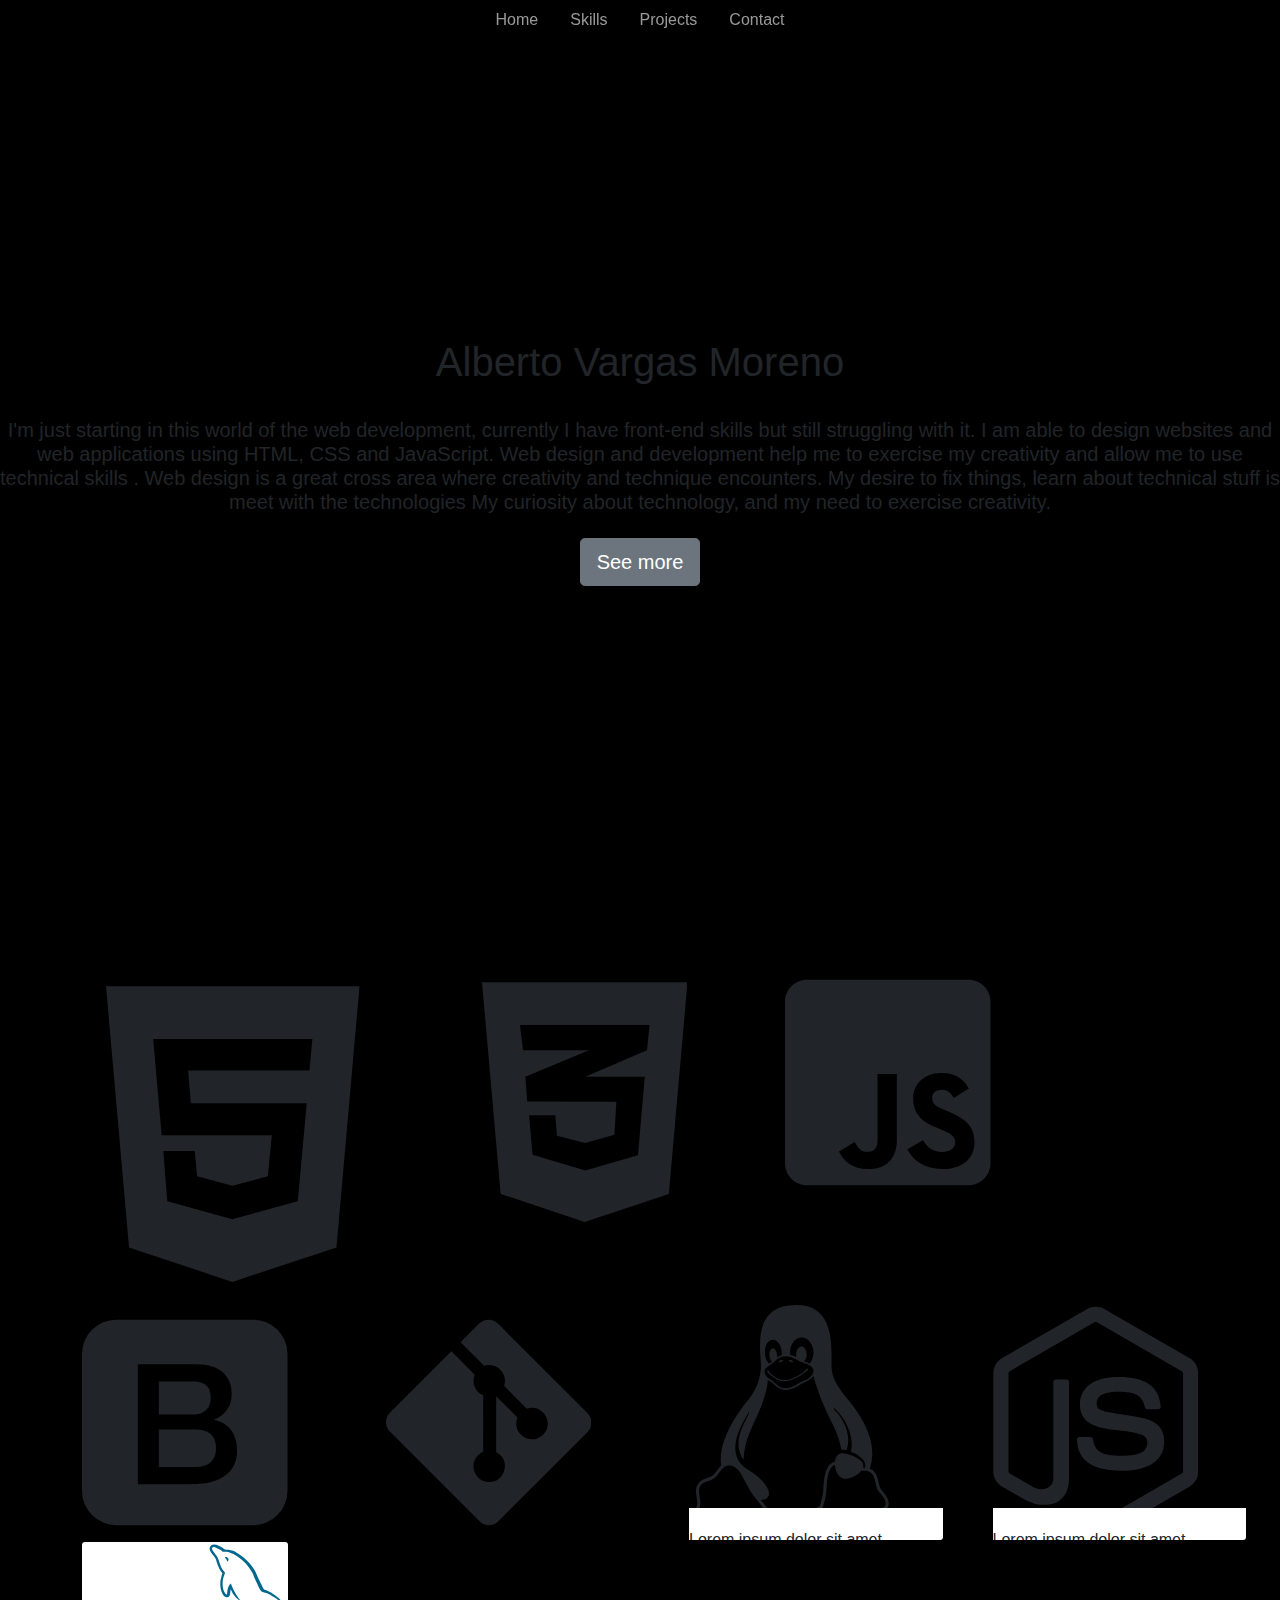
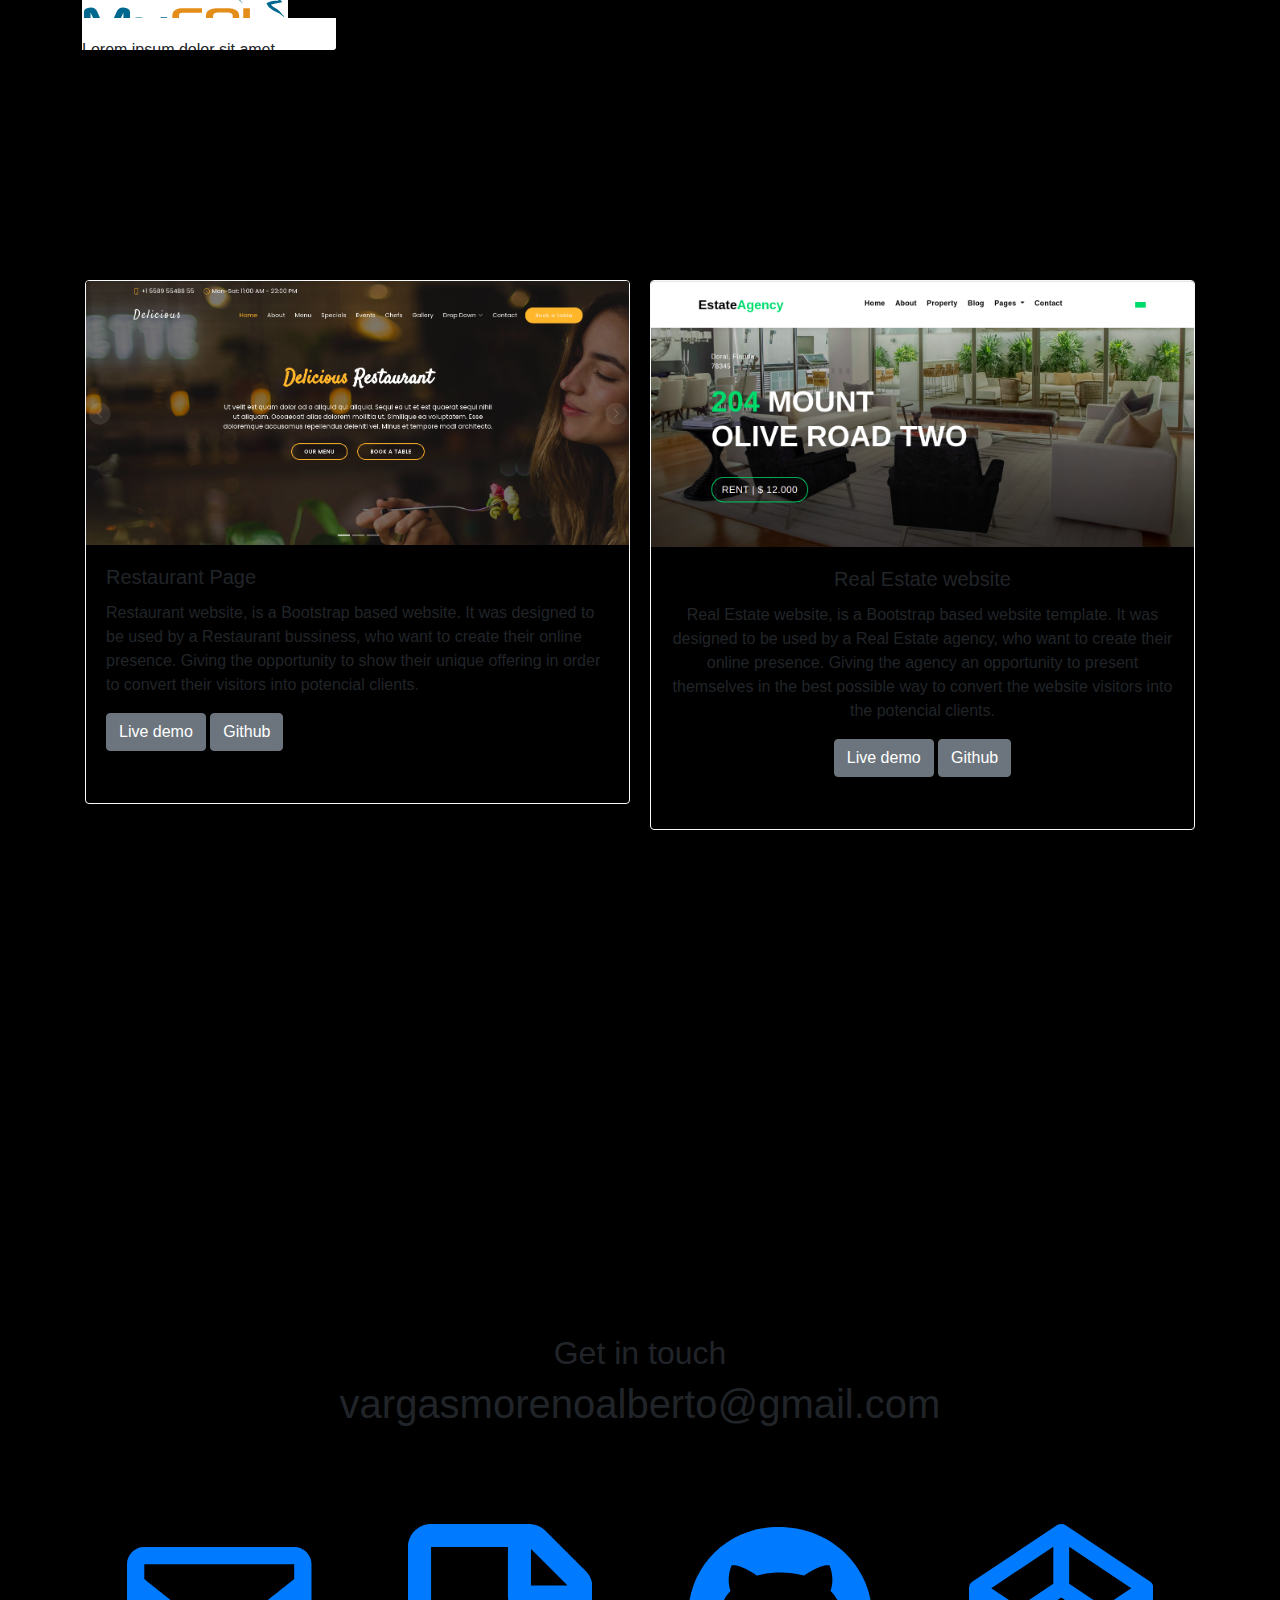
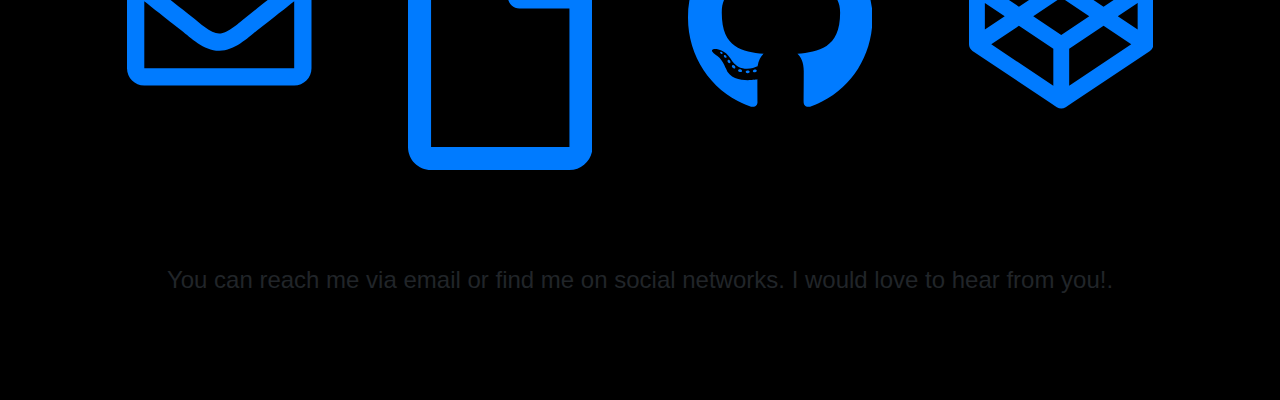
==== index.html @ 3f1d5a79 ":zap: improved projects section" ====
<!DOCTYPE html>
<html lang="en">

<head>
    <meta charset="UTF-8">
    <meta name="viewport" content="width=device-width, initial-scale=1.0">
    <meta http-equiv="X-UA-Compatible" content="ie=edge">
    <title>betoPortfolio</title>
    <!-- Bootstrap -->
    <link rel="stylesheet" href="https://stackpath.bootstrapcdn.com/bootstrap/4.3.1/css/bootstrap.min.css"
        integrity="sha384-ggOyR0iXCbMQv3Xipma34MD+dH/1fQ784/j6cY/iJTQUOhcWr7x9JvoRxT2MZw1T" crossorigin="anonymous">
    <!-- Link Swiper's CSS -->
    <link rel="stylesheet" href="https://unpkg.com/swiper/swiper-bundle.min.css" />
    <!-- Main Stylesheet -->
    <link rel="stylesheet" href="css/style.css">
</head>

<body style="background-color: black">

    <header class="masthead">
        <div class="inner">
            <nav class="nav nav-masthead justify-content-center">
                <a class="nav-link active" href="#hero">Home</a>
                <a class="nav-link" href="#skills">Skills</a>
                <a class="nav-link" href="#projects">Projects</a>
                <a class="nav-link" href="#contact">Contact</a>
            </nav>
        </div>
    </header>

    <section id="hero" class="">
        <div class="hero-container">
            <h1 class="hero-heading">Alberto Vargas Moreno</h1>
            <!-- <img src="img/logo.png" alt="Hero Imgs"> -->
            <h5 class="hero-content my-4">
                I'm just starting in this world of the web development, currently I have front-end skills but still
                struggling with it.
                I am able to design websites and web applications using HTML, CSS and JavaScript.
                Web design and development help me to exercise my creativity and allow me to use technical skills . Web design is a great cross area where creativity and technique encounters. My desire to fix things, learn about technical stuff is meet with the technologies
                 My curiosity about technology, and my need to exercise creativity.
            </h5>
            <p class="lead">
                <a href="#" class="btn btn-lg btn-secondary">See more</a>
            </p>
        </div>
    </section>

    <section id="skills">
        <div class="my-3 px-5">
            <div class="row p-md-0">
                <div class="card col-6 col-md-3 p-4 mx-md-5 py-md-0 skills-card" style="/* color: #fd7e14; background-color: white; */">

                    <svg aria-hidden="true" focusable="false" data-prefix="fab" data-icon="html5"
                        class="svg-inline--fa fa-html5 fa-w-12" role="img" xmlns="http://www.w3.org/2000/svg"
                        viewBox="00 00 384 512">
                        <path fill="currentColor"
                            d="M0 32l34.9 395.8L191.5 480l157.6-52.2L384 32H0zm308.2 127.9H124.4l4.1 49.4h175.6l-13.6 148.4-97.9 27v.3h-1.1l-98.7-27.3-6-75.8h47.7L138 320l53.5 14.5 53.7-14.5 6-62.2H84.3L71.5 112.2h241.1l-4.4 47.7z">
                        </path>
                        <filter id="pictureFilter" >
                            <feGaussianBlur stdDeviation="5" />
                          </filter> 
                    </svg>
                    <div class="skills-card-content">
                            I'm up to building fully responsive websites and web applications using plain HTML without relying on a framework.
                    </div>
                </div>
                <div class="card col-6 col-md-3 p-4 px-md-5 py-md-0 skills-card">

                    <svg aria-hidden="true" focusable="false" data-prefix="fab" data-icon="css3-alt"
                        class="svg-inline--fa fa-css3-alt fa-w-12" role="img" xmlns="http://www.w3.org/2000/svg"
                        viewBox="0 0 384 512">
                        <path fill="currentColor"
                            d="M0 32l34.9 395.8L192 480l157.1-52.2L384 32H0zm313.1 80l-4.8 47.3L193 208.6l-.3.1h111.5l-12.8 146.6-98.2 28.7-98.8-29.2-6.4-73.9h48.9l3.2 38.3 52.6 13.3 54.7-15.4 3.7-61.6-166.3-.5v-.1l-.2.1-3.6-46.3L193.1 162l6.5-2.7H76.7L70.9 112h242.2z">
                        </path>
                    </svg>
                    <div class="skills-card-content">
                        CSS is my favourite tool in Web Development. I enjoy using it to beautify my projects ans play with it creating CSS illustrations.
                    </div>
                </div>
                <div class="card col-6 col-md-3 p-4 px-md-5 py-md-0 skills-card">
                    <!-- <img style="background-color: white;" src="assets/images/js-square-brands.svg" class="card-img-top" -->
                    <!-- alt="..."> -->

                    <svg aria-hidden="true" focusable="false" data-prefix="fab" data-icon="js-square"
                        class="svg-inline--fa fa-js-square fa-w-14" role="img" xmlns="http://www.w3.org/2000/svg"
                        viewBox="0 0 448 512">
                        <path fill="currentColor"
                            d="M400 32H48C21.5 32 0 53.5 0 80v352c0 26.5 21.5 48 48 48h352c26.5 0 48-21.5 48-48V80c0-26.5-21.5-48-48-48zM243.8 381.4c0 43.6-25.6 63.5-62.9 63.5-33.7 0-53.2-17.4-63.2-38.5l34.3-20.7c6.6 11.7 12.6 21.6 27.1 21.6 13.8 0 22.6-5.4 22.6-26.5V237.7h42.1v143.7zm99.6 63.5c-39.1 0-64.4-18.6-76.7-43l34.3-19.8c9 14.7 20.8 25.6 41.5 25.6 17.4 0 28.6-8.7 28.6-20.8 0-14.4-11.4-19.5-30.7-28l-10.5-4.5c-30.4-12.9-50.5-29.2-50.5-63.5 0-31.6 24.1-55.6 61.6-55.6 26.8 0 46 9.3 59.8 33.7L368 290c-7.2-12.9-15-18-27.1-18-12.3 0-20.1 7.8-20.1 18 0 12.6 7.8 17.7 25.9 25.6l10.5 4.5c35.8 15.3 55.9 31 55.9 66.2 0 37.8-29.8 58.6-69.7 58.6z">
                        </path>
                    </svg>
                    <div class="skills-card-content">
                            I have a solid knowledge of JS  and improve it daily by using it to refactor some old projects and buildin new ones.
                    </div>
                </div>
                <div class="card col-6 col-md-3 p-4 px-md-5 py-md-0 skills-card">
                    <!-- <img src="assets/images/bootstrap-brands.svg" class="card-img-top" alt="..."> -->
                    <svg aria-hidden="true" focusable="false" data-prefix="fab" data-icon="bootstrap"
                        class="svg-inline--fa fa-bootstrap fa-w-14" role="img" xmlns="http://www.w3.org/2000/svg"
                        viewBox="0 0 448 512">
                        <path fill="currentcolor"
                            d="M292.3 311.93c0 42.41-39.72 41.43-43.92 41.43h-80.89v-81.69h80.89c42.56 0 43.92 31.9 43.92 40.26zm-50.15-73.13c.67 0 38.44 1 38.44-36.31 0-15.52-3.51-35.87-38.44-35.87h-74.66v72.18h74.66zM448 106.67v298.66A74.89 74.89 0 0 1 373.33 480H74.67A74.89 74.89 0 0 1 0 405.33V106.67A74.89 74.89 0 0 1 74.67 32h298.66A74.89 74.89 0 0 1 448 106.67zM338.05 317.86c0-21.57-6.65-58.29-49.05-67.35v-.73c22.91-9.78 37.34-28.25 37.34-55.64 0-7 2-64.78-77.6-64.78h-127v261.33c128.23 0 139.87 1.68 163.6-5.71 14.21-4.42 52.71-17.98 52.71-67.12z">
                        </path>
                    </svg>
                    <div class="skills-card-content">
                        Fully responsive website with some sliders, modal windows and a custom grid are not a problem for me to build.
                    </div>
                </div>
                <div class="card col-6 col-md-3 p-4 px-md-5 py-md-0 skills-card">
                    <!-- <img style="background-color: white;" src="assets/images/Git_logo.svg" class="card-img-top" alt="..."> -->

                    <svg aria-hidden="true" focusable="false" data-prefix="fab" data-icon="git-alt"
                        class="svg-inline--fa fa-git-alt fa-w-14" role="img" xmlns="http://www.w3.org/2000/svg"
                        viewBox="0 0 448 512">
                        <path fill="currentColor"
                            d="M439.55 236.05L244 40.45a28.87 28.87 0 0 0-40.81 0l-40.66 40.63 51.52 51.52c27.06-9.14 52.68 16.77 43.39 43.68l49.66 49.66c34.23-11.8 61.18 31 35.47 56.69-26.49 26.49-70.21-2.87-56-37.34L240.22 199v121.85c25.3 12.54 22.26 41.85 9.08 55a34.34 34.34 0 0 1-48.55 0c-17.57-17.6-11.07-46.91 11.25-56v-123c-20.8-8.51-24.6-30.74-18.64-45L142.57 101 8.45 235.14a28.86 28.86 0 0 0 0 40.81l195.61 195.6a28.86 28.86 0 0 0 40.8 0l194.69-194.69a28.86 28.86 0 0 0 0-40.81z">
                        </path>
                    </svg>
                    <div class="skills-card-content">
                        All my projects are supported by Git. I use it to publish, mantain my work and for teaming up with other devs.
                    </div>
                </div>
                <div class="card col-6 col-md-3 p-4 px-md-5 py-md-0 skills-card">
                    <!-- <img src="assets/images/Linux_7422367.svg" class="card-img-top" alt="..."> -->
                    <svg aria-hidden="true" focusable="false" data-prefix="fab" data-icon="linux"
                        class="svg-inline--fa fa-linux fa-w-14" role="img" xmlns="http://www.w3.org/2000/svg"
                        viewBox="0 0 448 512">
                        <path fill="currentColor"
                            d="M220.8 123.3c1 .5 1.8 1.7 3 1.7 1.1 0 2.8-.4 2.9-1.5.2-1.4-1.9-2.3-3.2-2.9-1.7-.7-3.9-1-5.5-.1-.4.2-.8.7-.6 1.1.3 1.3 2.3 1.1 3.4 1.7zm-21.9 1.7c1.2 0 2-1.2 3-1.7 1.1-.6 3.1-.4 3.5-1.6.2-.4-.2-.9-.6-1.1-1.6-.9-3.8-.6-5.5.1-1.3.6-3.4 1.5-3.2 2.9.1 1 1.8 1.5 2.8 1.4zM420 403.8c-3.6-4-5.3-11.6-7.2-19.7-1.8-8.1-3.9-16.8-10.5-22.4-1.3-1.1-2.6-2.1-4-2.9-1.3-.8-2.7-1.5-4.1-2 9.2-27.3 5.6-54.5-3.7-79.1-11.4-30.1-31.3-56.4-46.5-74.4-17.1-21.5-33.7-41.9-33.4-72C311.1 85.4 315.7.1 234.8 0 132.4-.2 158 103.4 156.9 135.2c-1.7 23.4-6.4 41.8-22.5 64.7-18.9 22.5-45.5 58.8-58.1 96.7-6 17.9-8.8 36.1-6.2 53.3-6.5 5.8-11.4 14.7-16.6 20.2-4.2 4.3-10.3 5.9-17 8.3s-14 6-18.5 14.5c-2.1 3.9-2.8 8.1-2.8 12.4 0 3.9.6 7.9 1.2 11.8 1.2 8.1 2.5 15.7.8 20.8-5.2 14.4-5.9 24.4-2.2 31.7 3.8 7.3 11.4 10.5 20.1 12.3 17.3 3.6 40.8 2.7 59.3 12.5 19.8 10.4 39.9 14.1 55.9 10.4 11.6-2.6 21.1-9.6 25.9-20.2 12.5-.1 26.3-5.4 48.3-6.6 14.9-1.2 33.6 5.3 55.1 4.1.6 2.3 1.4 4.6 2.5 6.7v.1c8.3 16.7 23.8 24.3 40.3 23 16.6-1.3 34.1-11 48.3-27.9 13.6-16.4 36-23.2 50.9-32.2 7.4-4.5 13.4-10.1 13.9-18.3.4-8.2-4.4-17.3-15.5-29.7zM223.7 87.3c9.8-22.2 34.2-21.8 44-.4 6.5 14.2 3.6 30.9-4.3 40.4-1.6-.8-5.9-2.6-12.6-4.9 1.1-1.2 3.1-2.7 3.9-4.6 4.8-11.8-.2-27-9.1-27.3-7.3-.5-13.9 10.8-11.8 23-4.1-2-9.4-3.5-13-4.4-1-6.9-.3-14.6 2.9-21.8zM183 75.8c10.1 0 20.8 14.2 19.1 33.5-3.5 1-7.1 2.5-10.2 4.6 1.2-8.9-3.3-20.1-9.6-19.6-8.4.7-9.8 21.2-1.8 28.1 1 .8 1.9-.2-5.9 5.5-15.6-14.6-10.5-52.1 8.4-52.1zm-13.6 60.7c6.2-4.6 13.6-10 14.1-10.5 4.7-4.4 13.5-14.2 27.9-14.2 7.1 0 15.6 2.3 25.9 8.9 6.3 4.1 11.3 4.4 22.6 9.3 8.4 3.5 13.7 9.7 10.5 18.2-2.6 7.1-11 14.4-22.7 18.1-11.1 3.6-19.8 16-38.2 14.9-3.9-.2-7-1-9.6-2.1-8-3.5-12.2-10.4-20-15-8.6-4.8-13.2-10.4-14.7-15.3-1.4-4.9 0-9 4.2-12.3zm3.3 334c-2.7 35.1-43.9 34.4-75.3 18-29.9-15.8-68.6-6.5-76.5-21.9-2.4-4.7-2.4-12.7 2.6-26.4v-.2c2.4-7.6.6-16-.6-23.9-1.2-7.8-1.8-15 .9-20 3.5-6.7 8.5-9.1 14.8-11.3 10.3-3.7 11.8-3.4 19.6-9.9 5.5-5.7 9.5-12.9 14.3-18 5.1-5.5 10-8.1 17.7-6.9 8.1 1.2 15.1 6.8 21.9 16l19.6 35.6c9.5 19.9 43.1 48.4 41 68.9zm-1.4-25.9c-4.1-6.6-9.6-13.6-14.4-19.6 7.1 0 14.2-2.2 16.7-8.9 2.3-6.2 0-14.9-7.4-24.9-13.5-18.2-38.3-32.5-38.3-32.5-13.5-8.4-21.1-18.7-24.6-29.9s-3-23.3-.3-35.2c5.2-22.9 18.6-45.2 27.2-59.2 2.3-1.7.8 3.2-8.7 20.8-8.5 16.1-24.4 53.3-2.6 82.4.6-20.7 5.5-41.8 13.8-61.5 12-27.4 37.3-74.9 39.3-112.7 1.1.8 4.6 3.2 6.2 4.1 4.6 2.7 8.1 6.7 12.6 10.3 12.4 10 28.5 9.2 42.4 1.2 6.2-3.5 11.2-7.5 15.9-9 9.9-3.1 17.8-8.6 22.3-15 7.7 30.4 25.7 74.3 37.2 95.7 6.1 11.4 18.3 35.5 23.6 64.6 3.3-.1 7 .4 10.9 1.4 13.8-35.7-11.7-74.2-23.3-84.9-4.7-4.6-4.9-6.6-2.6-6.5 12.6 11.2 29.2 33.7 35.2 59 2.8 11.6 3.3 23.7.4 35.7 16.4 6.8 35.9 17.9 30.7 34.8-2.2-.1-3.2 0-4.2 0 3.2-10.1-3.9-17.6-22.8-26.1-19.6-8.6-36-8.6-38.3 12.5-12.1 4.2-18.3 14.7-21.4 27.3-2.8 11.2-3.6 24.7-4.4 39.9-.5 7.7-3.6 18-6.8 29-32.1 22.9-76.7 32.9-114.3 7.2zm257.4-11.5c-.9 16.8-41.2 19.9-63.2 46.5-13.2 15.7-29.4 24.4-43.6 25.5s-26.5-4.8-33.7-19.3c-4.7-11.1-2.4-23.1 1.1-36.3 3.7-14.2 9.2-28.8 9.9-40.6.8-15.2 1.7-28.5 4.2-38.7 2.6-10.3 6.6-17.2 13.7-21.1.3-.2.7-.3 1-.5.8 13.2 7.3 26.6 18.8 29.5 12.6 3.3 30.7-7.5 38.4-16.3 9-.3 15.7-.9 22.6 5.1 9.9 8.5 7.1 30.3 17.1 41.6 10.6 11.6 14 19.5 13.7 24.6zM173.3 148.7c2 1.9 4.7 4.5 8 7.1 6.6 5.2 15.8 10.6 27.3 10.6 11.6 0 22.5-5.9 31.8-10.8 4.9-2.6 10.9-7 14.8-10.4s5.9-6.3 3.1-6.6-2.6 2.6-6 5.1c-4.4 3.2-9.7 7.4-13.9 9.8-7.4 4.2-19.5 10.2-29.9 10.2s-18.7-4.8-24.9-9.7c-3.1-2.5-5.7-5-7.7-6.9-1.5-1.4-1.9-4.6-4.3-4.9-1.4-.1-1.8 3.7 1.7 6.5z">
                        </path>
                    </svg>
                    <div class="skills-card-content">
                        Lorem ipsum dolor sit amet consectetur adipisicing elit. Fugit laudantium consequuntur, eum laboriosam amet voluptate voluptatum minima molestias non harum illum obcaecati aliquam, nihil earum a. Incidunt earum laborum placeat.
                    </div>
                </div>
                <div class="card col-6 col-md-3 p-4 px-md-5 py-md-0 skills-card">
                    <!-- <img src="assets/images/nodejs.svg" class="card-img-top" alt="..."> -->
<svg aria-hidden="true" focusable="false" data-prefix="fab" data-icon="node-js" class="svg-inline--fa fa-node-js fa-w-14" role="img" xmlns="http://www.w3.org/2000/svg" viewBox="0 0 448 512"><path fill="currentColor" d="M224 508c-6.7 0-13.5-1.8-19.4-5.2l-61.7-36.5c-9.2-5.2-4.7-7-1.7-8 12.3-4.3 14.8-5.2 27.9-12.7 1.4-.8 3.2-.5 4.6.4l47.4 28.1c1.7 1 4.1 1 5.7 0l184.7-106.6c1.7-1 2.8-3 2.8-5V149.3c0-2.1-1.1-4-2.9-5.1L226.8 37.7c-1.7-1-4-1-5.7 0L36.6 144.3c-1.8 1-2.9 3-2.9 5.1v213.1c0 2 1.1 4 2.9 4.9l50.6 29.2c27.5 13.7 44.3-2.4 44.3-18.7V167.5c0-3 2.4-5.3 5.4-5.3h23.4c2.9 0 5.4 2.3 5.4 5.3V378c0 36.6-20 57.6-54.7 57.6-10.7 0-19.1 0-42.5-11.6l-48.4-27.9C8.1 389.2.7 376.3.7 362.4V149.3c0-13.8 7.4-26.8 19.4-33.7L204.6 9c11.7-6.6 27.2-6.6 38.8 0l184.7 106.7c12 6.9 19.4 19.8 19.4 33.7v213.1c0 13.8-7.4 26.7-19.4 33.7L243.4 502.8c-5.9 3.4-12.6 5.2-19.4 5.2zm149.1-210.1c0-39.9-27-50.5-83.7-58-57.4-7.6-63.2-11.5-63.2-24.9 0-11.1 4.9-25.9 47.4-25.9 37.9 0 51.9 8.2 57.7 33.8.5 2.4 2.7 4.2 5.2 4.2h24c1.5 0 2.9-.6 3.9-1.7s1.5-2.6 1.4-4.1c-3.7-44.1-33-64.6-92.2-64.6-52.7 0-84.1 22.2-84.1 59.5 0 40.4 31.3 51.6 81.8 56.6 60.5 5.9 65.2 14.8 65.2 26.7 0 20.6-16.6 29.4-55.5 29.4-48.9 0-59.6-12.3-63.2-36.6-.4-2.6-2.6-4.5-5.3-4.5h-23.9c-3 0-5.3 2.4-5.3 5.3 0 31.1 16.9 68.2 97.8 68.2 58.4-.1 92-23.2 92-63.4z"></path></svg>
                    <div class="skills-card-content">
                        Lorem ipsum dolor sit amet consectetur adipisicing elit. Fugit laudantium consequuntur, eum laboriosam amet voluptate voluptatum minima molestias non harum illum obcaecati aliquam, nihil earum a. Incidunt earum laborum placeat.
                    </div>
                </div>
                <div class="card col-6 col-md-3 p-4 px-md-5 py-md-0 skills-card">
                    <img src="assets/images/MySQL_1012821.svg" class="card-img-top" alt="...">
                    <div class="skills-card-content">
                        Lorem ipsum dolor sit amet consectetur adipisicing elit. Fugit laudantium consequuntur, eum laboriosam amet voluptate voluptatum minima molestias non harum illum obcaecati aliquam, nihil earum a. Incidunt earum laborum placeat.
                    </div>
                </div>
            </div>
        </div>
    </section>

    <section id="projects">
        <div class="container">
            <!-- Swiper -->
            <div class="swiper-container mySwiper">
                <div class="swiper-wrapper">
                    <!-- <div class="swiper-slide"> -->

                    <div class="swiper-slide card border-light">
                        <img src="assets/images/Projects/foodPage.png" class="card-img-top" alt="...">
                        <div class="card-body">
                            <h5 class="card-title">Restaurant Page</h5>
                            <p class="card-text">
                                Restaurant website, is a Bootstrap based website. It was designed to be used by a
                                Restaurant bussiness, who want to create their online presence.
                                Giving the opportunity to show their unique offering in order to convert their visitors
                                into potencial clients.
                            </p>
                            <a href="https://albertovargasmoreno.github.io/foodPage/" target="_blank"
                                class="btn btn-secondary">Live demo</a>
                            <a href="https://github.com/AlbertoVargasMoreno/foodPage" target="_blank"
                                class="btn btn-secondary">Github</a>
                        </div>
                    </div>

                    <!-- </div> -->
                    <!-- <div class="swiper-slide"> -->

                    <div class=" swiper-slide card border-light text-center">
                        <img src="assets/images/Projects/realEstatePage.png" class="card-img-top" alt="...">
                        <div class="card-body">
                            <h5 class="card-title">Real Estate website</h5>
                            <p class="card-text">
                                Real Estate website, is a Bootstrap based website template. It was designed to be used
                                by a Real Estate agency, who want to create their online presence.
                                Giving the agency an opportunity to present themselves in the best possible way to
                                convert the website visitors into the potencial clients.
                            </p>
                            <a href="https://radiant-harbor-55839.herokuapp.com/index.html" target="_blank"
                                class="btn btn-secondary">Live demo</a>
                            <a href="" target="_blank" class="btn btn-secondary">Github</a>
                        </div>
                    </div>

                    <!-- </div> -->
                </div>
                <div class="swiper-pagination"></div>
            </div>

        </div>
    </section>

    <section id="contact">
        <div class="container px-4 my-auto">
            <h2>Get in touch</h2>
            <h1>vargasmorenoalberto@gmail.com</h1>
            <div class="row my-5 ">
                <div class="col-3 p-auto p-md-5">
                    <a href="mailto:vargasmorenoalberto@gmail.com?subject=I've seen your portfolio"
                        title="send an email">
                        <!-- <img src="assets/images/icon-email.svg" alt="" style="background-color: white; fill:red;"> -->
                        <svg aria-hidden="true" focusable="false" data-prefix="far" data-icon="envelope"
                            class="svg-inline--fa fa-envelope fa-w-16" role="img" xmlns="http://www.w3.org/2000/svg"
                            viewBox="0 0 512 512">
                            <path fill="currentColor"
                                d="M464 64H48C21.49 64 0 85.49 0 112v288c0 26.51 21.49 48 48 48h416c26.51 0 48-21.49 48-48V112c0-26.51-21.49-48-48-48zm0 48v40.805c-22.422 18.259-58.168 46.651-134.587 106.49-16.841 13.247-50.201 45.072-73.413 44.701-23.208.375-56.579-31.459-73.413-44.701C106.18 199.465 70.425 171.067 48 152.805V112h416zM48 400V214.398c22.914 18.251 55.409 43.862 104.938 82.646 21.857 17.205 60.134 55.186 103.062 54.955 42.717.231 80.509-37.199 103.053-54.947 49.528-38.783 82.032-64.401 104.947-82.653V400H48z">
                            </path>
                        </svg>
                    </a>
                </div>
                <div class="col-3 p-auto p-md-5">
                    <a href="assets/CV/index.html" title="curriculum" target="_blank">
                        <!-- <img src="assets/images/document.svg" alt="" style="background-color: white;"> -->
                        <svg aria-hidden="true" focusable="false" data-prefix="far" data-icon="file"
                            class="svg-inline--fa fa-file fa-w-12" role="img" xmlns="http://www.w3.org/2000/svg"
                            viewBox="0 0 384 512">
                            <path fill="currentColor"
                                d="M369.9 97.9L286 14C277 5 264.8-.1 252.1-.1H48C21.5 0 0 21.5 0 48v416c0 26.5 21.5 48 48 48h288c26.5 0 48-21.5 48-48V131.9c0-12.7-5.1-25-14.1-34zM332.1 128H256V51.9l76.1 76.1zM48 464V48h160v104c0 13.3 10.7 24 24 24h104v288H48z">
                            </path>
                        </svg>
                    </a>
                </div>
                <div class="col-3 p-auto p-md-5">
                    <a href="https://github.com/AlbertoVargasMoreno" title="github profile" target="_blank">
                        <!-- <img src="assets/images/Github_logo.svg" alt="" style="height: 50px; background-color: white;"> -->
                        <svg aria-hidden="true" focusable="false" data-prefix="fab" data-icon="github"
                            class="svg-inline--fa fa-github fa-w-16" role="img" xmlns="http://www.w3.org/2000/svg"
                            viewBox="0 0 496 512">
                            <path fill="currentColor"
                                d="M165.9 397.4c0 2-2.3 3.6-5.2 3.6-3.3.3-5.6-1.3-5.6-3.6 0-2 2.3-3.6 5.2-3.6 3-.3 5.6 1.3 5.6 3.6zm-31.1-4.5c-.7 2 1.3 4.3 4.3 4.9 2.6 1 5.6 0 6.2-2s-1.3-4.3-4.3-5.2c-2.6-.7-5.5.3-6.2 2.3zm44.2-1.7c-2.9.7-4.9 2.6-4.6 4.9.3 2 2.9 3.3 5.9 2.6 2.9-.7 4.9-2.6 4.6-4.6-.3-1.9-3-3.2-5.9-2.9zM244.8 8C106.1 8 0 113.3 0 252c0 110.9 69.8 205.8 169.5 239.2 12.8 2.3 17.3-5.6 17.3-12.1 0-6.2-.3-40.4-.3-61.4 0 0-70 15-84.7-29.8 0 0-11.4-29.1-27.8-36.6 0 0-22.9-15.7 1.6-15.4 0 0 24.9 2 38.6 25.8 21.9 38.6 58.6 27.5 72.9 20.9 2.3-16 8.8-27.1 16-33.7-55.9-6.2-112.3-14.3-112.3-110.5 0-27.5 7.6-41.3 23.6-58.9-2.6-6.5-11.1-33.3 2.6-67.9 20.9-6.5 69 27 69 27 20-5.6 41.5-8.5 62.8-8.5s42.8 2.9 62.8 8.5c0 0 48.1-33.6 69-27 13.7 34.7 5.2 61.4 2.6 67.9 16 17.7 25.8 31.5 25.8 58.9 0 96.5-58.9 104.2-114.8 110.5 9.2 7.9 17 22.9 17 46.4 0 33.7-.3 75.4-.3 83.6 0 6.5 4.6 14.4 17.3 12.1C428.2 457.8 496 362.9 496 252 496 113.3 383.5 8 244.8 8zM97.2 352.9c-1.3 1-1 3.3.7 5.2 1.6 1.6 3.9 2.3 5.2 1 1.3-1 1-3.3-.7-5.2-1.6-1.6-3.9-2.3-5.2-1zm-10.8-8.1c-.7 1.3.3 2.9 2.3 3.9 1.6 1 3.6.7 4.3-.7.7-1.3-.3-2.9-2.3-3.9-2-.6-3.6-.3-4.3.7zm32.4 35.6c-1.6 1.3-1 4.3 1.3 6.2 2.3 2.3 5.2 2.6 6.5 1 1.3-1.3.7-4.3-1.3-6.2-2.2-2.3-5.2-2.6-6.5-1zm-11.4-14.7c-1.6 1-1.6 3.6 0 5.9 1.6 2.3 4.3 3.3 5.6 2.3 1.6-1.3 1.6-3.9 0-6.2-1.4-2.3-4-3.3-5.6-2z">
                            </path>
                        </svg>
                    </a>
                </div>
                <div class="col-3 p-auto p-md-5">
                    <a href="https://codepen.io/AlbertoVargasMoreno" title="codepen profile" target="_blank">
                        <!-- <img src="assets/images/icon-codepen.svg" alt="" style="background-color: white"> -->
                        <svg aria-hidden="true" focusable="false" data-prefix="fab" data-icon="codepen"
                            class="svg-inline--fa fa-codepen fa-w-16" role="img" xmlns="http://www.w3.org/2000/svg"
                            viewBox="0 0 512 512">
                            <path fill="currentColor"
                                d="M502.285 159.704l-234-156c-7.987-4.915-16.511-4.96-24.571 0l-234 156C3.714 163.703 0 170.847 0 177.989v155.999c0 7.143 3.714 14.286 9.715 18.286l234 156.022c7.987 4.915 16.511 4.96 24.571 0l234-156.022c6-3.999 9.715-11.143 9.715-18.286V177.989c-.001-7.142-3.715-14.286-9.716-18.285zM278 63.131l172.286 114.858-76.857 51.429L278 165.703V63.131zm-44 0v102.572l-95.429 63.715-76.857-51.429L234 63.131zM44 219.132l55.143 36.857L44 292.846v-73.714zm190 229.715L61.714 333.989l76.857-51.429L234 346.275v102.572zm22-140.858l-77.715-52 77.715-52 77.715 52-77.715 52zm22 140.858V346.275l95.429-63.715 76.857 51.429L278 448.847zm190-156.001l-55.143-36.857L468 219.132v73.714z">
                            </path>
                        </svg>
                    </a>
                </div>
            </div>
            <h4>
                You can reach me via email or find me on social networks. I would love to hear from you!.
            </h4>
        </div>
    </section>

    <!-- Swiper JS -->
    <script src="https://unpkg.com/swiper/swiper-bundle.min.js"></script>
    <!-- Main javasript file -->
    <script src="js/script.js"></script>
</body>

</html>
---- css/style.css ----
section {
    padding-top: 48px;
}
header.masthead {
    background: rgba(0, 0, 0, 0.74);
    position: fixed;
    left: 0;
    top: 0;
    right: 0;
    height: 48px;
    z-index: 3;
    transition: all 0.5s ease;
}

header.masthead a.nav-link {
    color: #999;
}

header.masthead a.nav-link:hover {
    color: #ccc;
}
/*------------------------------------------------------------
# Hero Section
--------------------------------------------------------------*/

#hero {
    width: 100%;
    height: calc(100vh - 40px);
    position: relative;
    margin-top: 40px;
}

@media (min-width: 1025px) {
    #hero {
        background-attachment: fixed;
    }
}

#hero .hero-container {
    position: absolute;
    bottom: 0;
    top: 0;
    left: 0;
    right: 0;
    display: flex;
    justify-content: center;
    align-items: center;
    flex-direction: column;
    text-align: center;
}

#hero img {
    max-width: 95%;
    max-height: 85%;
    margin-bottom: 30px;
}

@media (max-width: 1024px) {
    #hero img {
        max-width: 65%;
    }
}

/* skills section
--------------------------------------------------------------*/
@media (min-width: 0768px) {
section#skills {
    height: 100vh;
}
}

#skills img {
    background-color: white;
}

.skills-card {
    /* box-shadow: 0 0 35px rgba(0, 0, 0, 0.1); */
    overflow: hidden;
    position: relative;
    /* width: 100%; */
} 

.skills-card .skills-card-content {
          background: #fff none repeat scroll 0 0;
          bottom: 0;
          bottom: -200px;
          padding: 20px 0;
          position: absolute;
          /* width: 100%; */
          transition: all 0.5s ease-in-out 0s
}

/* .skills-card:hover {
    filter: url(#pictureFilter);
} */
.skills-card:hover .skills-card-content {
        bottom: 0px;
        transition: all 0.5s ease-in-out 0s;
}
/* fin 

/* projects section 
--------------------------------------------------------------*/
section#projects {
    height: 100vh;
}
#projects .card-body{
    padding-bottom: 3.25rem;
}

@media (min-width: 0768px) {
    .swiper-pagination {
        display: none;
    }

    section#projects{
        padding-top: 080px;
    }
 } 

 .swiper-pagination-bullet {
    width: 20px;
    height: 20px;
    text-align: center;
    line-height: 20px;
    font-size: 12px;
    color: #000;
    opacity: 1;
    background:#969696;
  }

  .swiper-pagination-bullet-active {
    color: #fff;
    background: #00564d;
  }

 /* .swiper-container-horizontal>.swiper-pagination-bullets .swiper-pagination-bullet{
     --swiper-theme-color: #999;
 } */

/* contact section
--------------------------------------------------------------*/
section#contact {
    height: 100vh;
    padding-top: 26vh;
}

#contact div.container {
    text-align: center;
}

#contact .row {
    text-align: center;
}
#contact img {
    height: 50px;
    background-color: white;
}
/* fin */

main.inner.over {
    position: absolute;
    bottom: 0;
    top: 0;
    left: 0;
    right: 0;
    display: flex;
    justify-content: center;
    align-items: center;
    flex-direction: column;
    text-align: center;
}
.card {
    background-color: black;
}
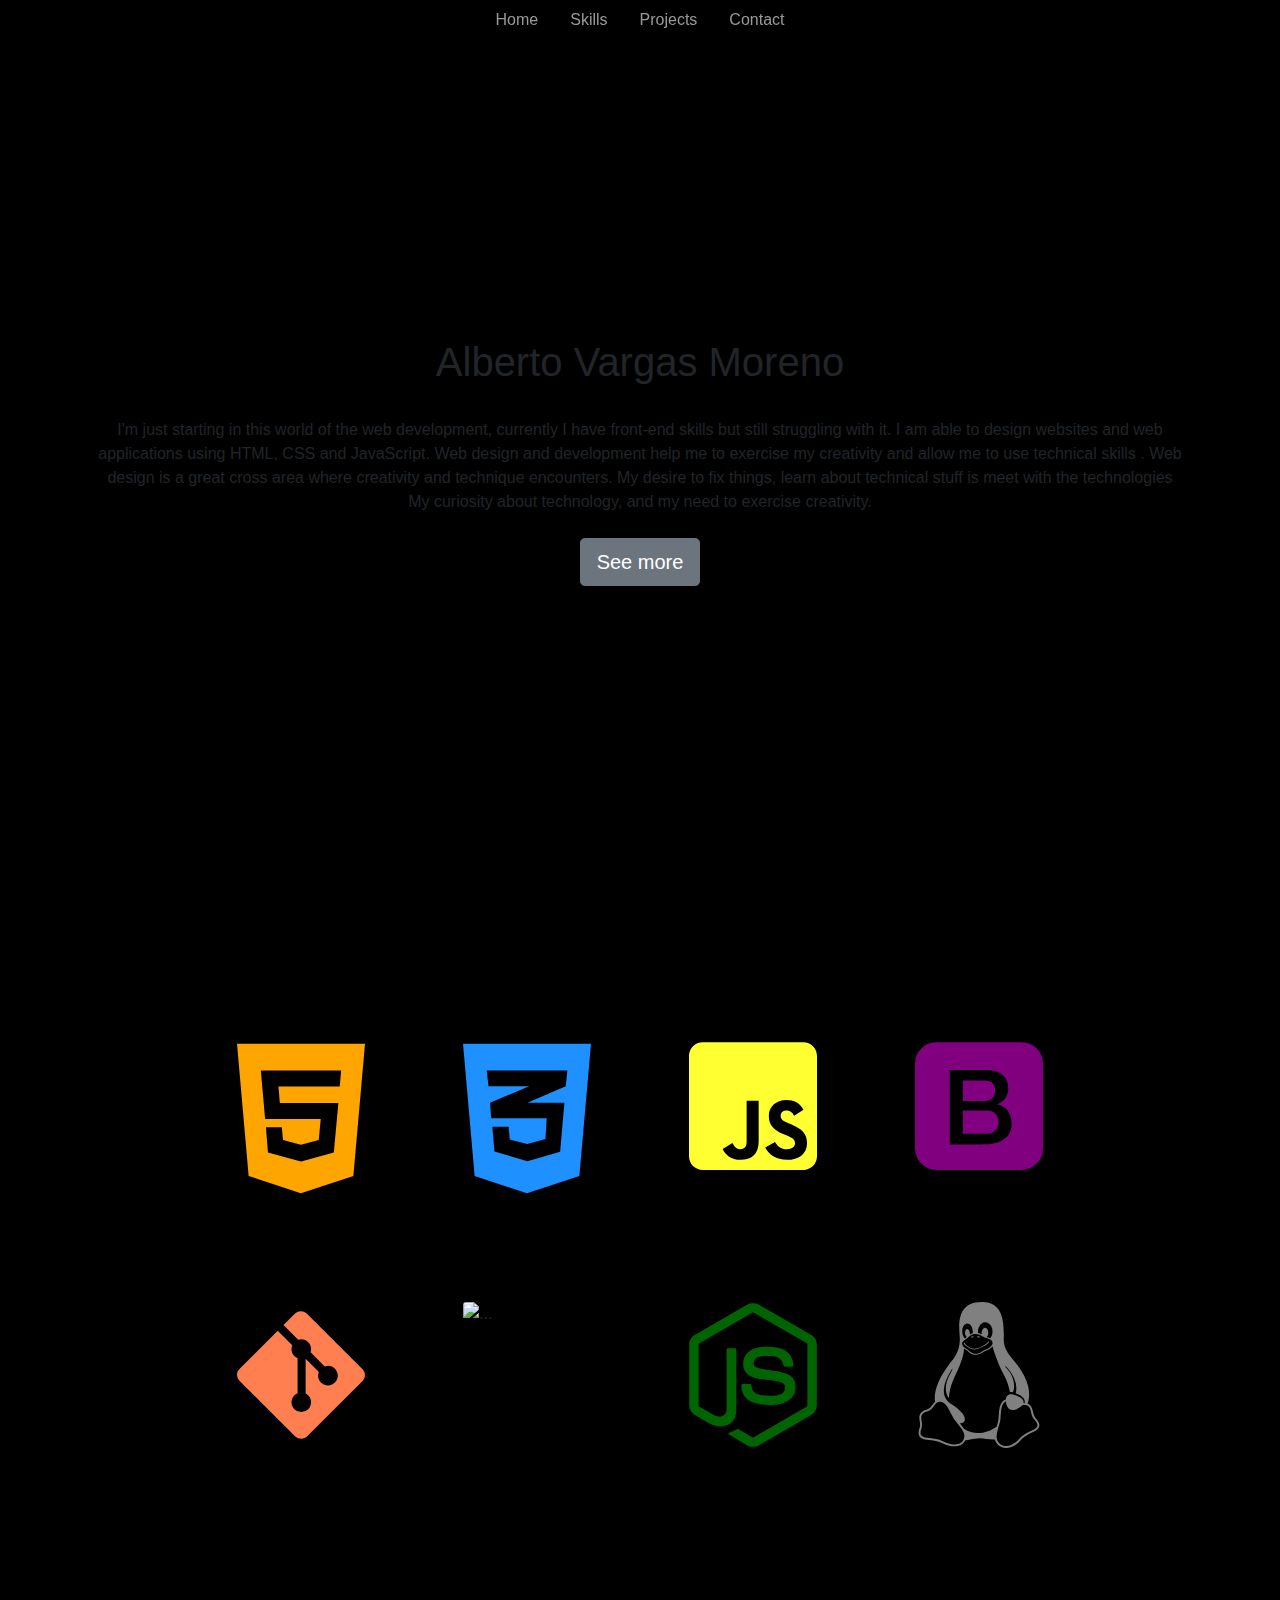
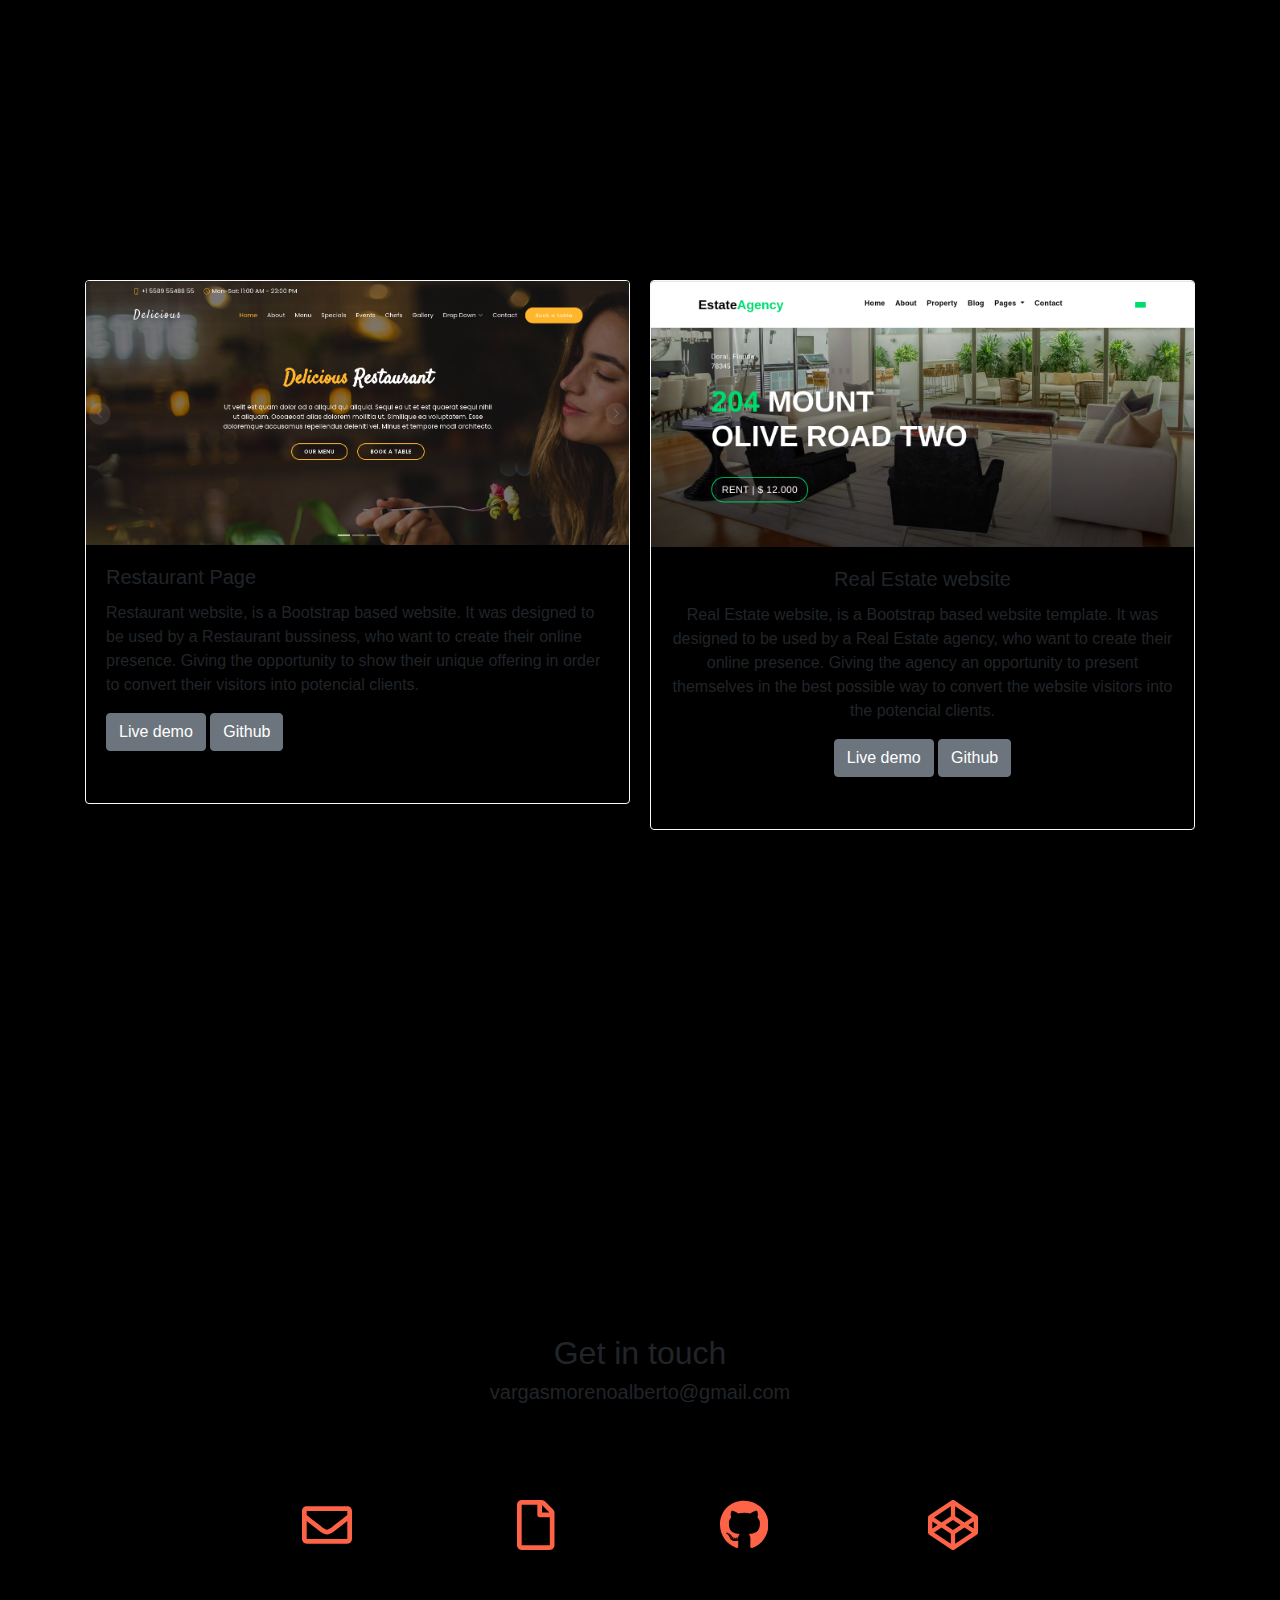
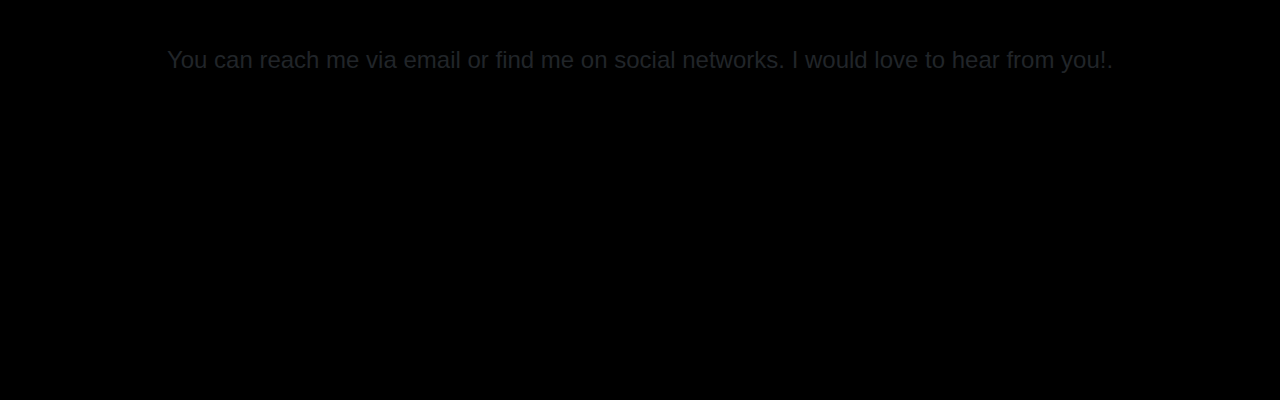
==== commit c494c43a: ":poop: code needs a clean up" ====
--- a/index.html
+++ b/index.html
@@ -5,7 +5,7 @@
     <meta charset="UTF-8">
     <meta name="viewport" content="width=device-width, initial-scale=1.0">
     <meta http-equiv="X-UA-Compatible" content="ie=edge">
-    <title>betoPortfolio</title>
+    <title>beto Portfolio</title>
     <!-- Bootstrap -->
     <link rel="stylesheet" href="https://stackpath.bootstrapcdn.com/bootstrap/4.3.1/css/bootstrap.min.css"
         integrity="sha384-ggOyR0iXCbMQv3Xipma34MD+dH/1fQ784/j6cY/iJTQUOhcWr7x9JvoRxT2MZw1T" crossorigin="anonymous">
@@ -16,14 +16,15 @@
 </head>
 
 <body style="background-color: black">
+<!-- <body> -->
 
     <header class="masthead">
         <div class="inner">
             <nav class="nav nav-masthead justify-content-center">
-                <a class="nav-link active" href="#hero">Home</a>
+                <a class="nav-link active" href="#">Home</a>
                 <a class="nav-link" href="#skills">Skills</a>
                 <a class="nav-link" href="#projects">Projects</a>
-                <a class="nav-link" href="#contact">Contact</a>
+                <a class="nav-link" href="#contact-0">Contact</a>
             </nav>
         </div>
     </header>
@@ -32,13 +33,13 @@
         <div class="hero-container">
             <h1 class="hero-heading">Alberto Vargas Moreno</h1>
             <!-- <img src="img/logo.png" alt="Hero Imgs"> -->
-            <h5 class="hero-content my-4">
+            <p class="hero-content px-5 mx-md-5 my-4">
                 I'm just starting in this world of the web development, currently I have front-end skills but still
                 struggling with it.
                 I am able to design websites and web applications using HTML, CSS and JavaScript.
                 Web design and development help me to exercise my creativity and allow me to use technical skills . Web design is a great cross area where creativity and technique encounters. My desire to fix things, learn about technical stuff is meet with the technologies
                  My curiosity about technology, and my need to exercise creativity.
-            </h5>
+            </p>
             <p class="lead">
                 <a href="#" class="btn btn-lg btn-secondary">See more</a>
             </p>
@@ -46,108 +47,35 @@
     </section>
 
     <section id="skills">
-        <div class="my-3 px-5">
-            <div class="row p-md-0">
-                <div class="card col-6 col-md-3 p-4 mx-md-5 py-md-0 skills-card" style="/* color: #fd7e14; background-color: white; */">
-
-                    <svg aria-hidden="true" focusable="false" data-prefix="fab" data-icon="html5"
-                        class="svg-inline--fa fa-html5 fa-w-12" role="img" xmlns="http://www.w3.org/2000/svg"
-                        viewBox="00 00 384 512">
-                        <path fill="currentColor"
-                            d="M0 32l34.9 395.8L191.5 480l157.6-52.2L384 32H0zm308.2 127.9H124.4l4.1 49.4h175.6l-13.6 148.4-97.9 27v.3h-1.1l-98.7-27.3-6-75.8h47.7L138 320l53.5 14.5 53.7-14.5 6-62.2H84.3L71.5 112.2h241.1l-4.4 47.7z">
-                        </path>
-                        <filter id="pictureFilter" >
-                            <feGaussianBlur stdDeviation="5" />
-                          </filter> 
-                    </svg>
-                    <div class="skills-card-content">
-                            I'm up to building fully responsive websites and web applications using plain HTML without relying on a framework.
-                    </div>
+        <div class=" row  mx-0 my-3 px-5 justify-content-center">
+            <div class="row p-md-5" style="max-width: 1000px;">
+                <div class="card col-6 col-md-3 p-4 p-md-5">
+                    <img src="assets/images/html5-brands.svg" class="card-img-top" alt="...">
                 </div>
-                <div class="card col-6 col-md-3 p-4 px-md-5 py-md-0 skills-card">
-
-                    <svg aria-hidden="true" focusable="false" data-prefix="fab" data-icon="css3-alt"
-                        class="svg-inline--fa fa-css3-alt fa-w-12" role="img" xmlns="http://www.w3.org/2000/svg"
-                        viewBox="0 0 384 512">
-                        <path fill="currentColor"
-                            d="M0 32l34.9 395.8L192 480l157.1-52.2L384 32H0zm313.1 80l-4.8 47.3L193 208.6l-.3.1h111.5l-12.8 146.6-98.2 28.7-98.8-29.2-6.4-73.9h48.9l3.2 38.3 52.6 13.3 54.7-15.4 3.7-61.6-166.3-.5v-.1l-.2.1-3.6-46.3L193.1 162l6.5-2.7H76.7L70.9 112h242.2z">
-                        </path>
-                    </svg>
-                    <div class="skills-card-content">
-                        CSS is my favourite tool in Web Development. I enjoy using it to beautify my projects ans play with it creating CSS illustrations.
-                    </div>
+                <div class="card col-6 col-md-3 p-4 p-md-5">
+                    <img src="assets/images/css3-alt-brands.svg" class="card-img-top" alt="...">
                 </div>
-                <div class="card col-6 col-md-3 p-4 px-md-5 py-md-0 skills-card">
-                    <!-- <img style="background-color: white;" src="assets/images/js-square-brands.svg" class="card-img-top" -->
-                    <!-- alt="..."> -->
-
-                    <svg aria-hidden="true" focusable="false" data-prefix="fab" data-icon="js-square"
-                        class="svg-inline--fa fa-js-square fa-w-14" role="img" xmlns="http://www.w3.org/2000/svg"
-                        viewBox="0 0 448 512">
-                        <path fill="currentColor"
-                            d="M400 32H48C21.5 32 0 53.5 0 80v352c0 26.5 21.5 48 48 48h352c26.5 0 48-21.5 48-48V80c0-26.5-21.5-48-48-48zM243.8 381.4c0 43.6-25.6 63.5-62.9 63.5-33.7 0-53.2-17.4-63.2-38.5l34.3-20.7c6.6 11.7 12.6 21.6 27.1 21.6 13.8 0 22.6-5.4 22.6-26.5V237.7h42.1v143.7zm99.6 63.5c-39.1 0-64.4-18.6-76.7-43l34.3-19.8c9 14.7 20.8 25.6 41.5 25.6 17.4 0 28.6-8.7 28.6-20.8 0-14.4-11.4-19.5-30.7-28l-10.5-4.5c-30.4-12.9-50.5-29.2-50.5-63.5 0-31.6 24.1-55.6 61.6-55.6 26.8 0 46 9.3 59.8 33.7L368 290c-7.2-12.9-15-18-27.1-18-12.3 0-20.1 7.8-20.1 18 0 12.6 7.8 17.7 25.9 25.6l10.5 4.5c35.8 15.3 55.9 31 55.9 66.2 0 37.8-29.8 58.6-69.7 58.6z">
-                        </path>
-                    </svg>
-                    <div class="skills-card-content">
-                            I have a solid knowledge of JS  and improve it daily by using it to refactor some old projects and buildin new ones.
-                    </div>
+                <div class="card col-6 col-md-3 p-4 p-md-5">
+                    <img src="assets/images/js-square-brands.svg" class="card-img-top" alt="...">
                 </div>
-                <div class="card col-6 col-md-3 p-4 px-md-5 py-md-0 skills-card">
-                    <!-- <img src="assets/images/bootstrap-brands.svg" class="card-img-top" alt="..."> -->
-                    <svg aria-hidden="true" focusable="false" data-prefix="fab" data-icon="bootstrap"
-                        class="svg-inline--fa fa-bootstrap fa-w-14" role="img" xmlns="http://www.w3.org/2000/svg"
-                        viewBox="0 0 448 512">
-                        <path fill="currentcolor"
-                            d="M292.3 311.93c0 42.41-39.72 41.43-43.92 41.43h-80.89v-81.69h80.89c42.56 0 43.92 31.9 43.92 40.26zm-50.15-73.13c.67 0 38.44 1 38.44-36.31 0-15.52-3.51-35.87-38.44-35.87h-74.66v72.18h74.66zM448 106.67v298.66A74.89 74.89 0 0 1 373.33 480H74.67A74.89 74.89 0 0 1 0 405.33V106.67A74.89 74.89 0 0 1 74.67 32h298.66A74.89 74.89 0 0 1 448 106.67zM338.05 317.86c0-21.57-6.65-58.29-49.05-67.35v-.73c22.91-9.78 37.34-28.25 37.34-55.64 0-7 2-64.78-77.6-64.78h-127v261.33c128.23 0 139.87 1.68 163.6-5.71 14.21-4.42 52.71-17.98 52.71-67.12z">
-                        </path>
-                    </svg>
-                    <div class="skills-card-content">
-                        Fully responsive website with some sliders, modal windows and a custom grid are not a problem for me to build.
-                    </div>
+                <div class="card col-6 col-md-3 p-4 p-md-5">
+                    <img src="assets/images/bootstrap-brands.svg" class="card-img-top" alt="...">
                 </div>
-                <div class="card col-6 col-md-3 p-4 px-md-5 py-md-0 skills-card">
-                    <!-- <img style="background-color: white;" src="assets/images/Git_logo.svg" class="card-img-top" alt="..."> -->
-
-                    <svg aria-hidden="true" focusable="false" data-prefix="fab" data-icon="git-alt"
-                        class="svg-inline--fa fa-git-alt fa-w-14" role="img" xmlns="http://www.w3.org/2000/svg"
-                        viewBox="0 0 448 512">
-                        <path fill="currentColor"
-                            d="M439.55 236.05L244 40.45a28.87 28.87 0 0 0-40.81 0l-40.66 40.63 51.52 51.52c27.06-9.14 52.68 16.77 43.39 43.68l49.66 49.66c34.23-11.8 61.18 31 35.47 56.69-26.49 26.49-70.21-2.87-56-37.34L240.22 199v121.85c25.3 12.54 22.26 41.85 9.08 55a34.34 34.34 0 0 1-48.55 0c-17.57-17.6-11.07-46.91 11.25-56v-123c-20.8-8.51-24.6-30.74-18.64-45L142.57 101 8.45 235.14a28.86 28.86 0 0 0 0 40.81l195.61 195.6a28.86 28.86 0 0 0 40.8 0l194.69-194.69a28.86 28.86 0 0 0 0-40.81z">
-                        </path>
-                    </svg>
-                    <div class="skills-card-content">
-                        All my projects are supported by Git. I use it to publish, mantain my work and for teaming up with other devs.
-                    </div>
+                <div class="card col-6 col-md-3 p-4 p-md-5">
+                    <img src="assets/images/git-alt-brands.svg" class="card-img-top" alt="...">
                 </div>
-                <div class="card col-6 col-md-3 p-4 px-md-5 py-md-0 skills-card">
-                    <!-- <img src="assets/images/Linux_7422367.svg" class="card-img-top" alt="..."> -->
-                    <svg aria-hidden="true" focusable="false" data-prefix="fab" data-icon="linux"
-                        class="svg-inline--fa fa-linux fa-w-14" role="img" xmlns="http://www.w3.org/2000/svg"
-                        viewBox="0 0 448 512">
-                        <path fill="currentColor"
-                            d="M220.8 123.3c1 .5 1.8 1.7 3 1.7 1.1 0 2.8-.4 2.9-1.5.2-1.4-1.9-2.3-3.2-2.9-1.7-.7-3.9-1-5.5-.1-.4.2-.8.7-.6 1.1.3 1.3 2.3 1.1 3.4 1.7zm-21.9 1.7c1.2 0 2-1.2 3-1.7 1.1-.6 3.1-.4 3.5-1.6.2-.4-.2-.9-.6-1.1-1.6-.9-3.8-.6-5.5.1-1.3.6-3.4 1.5-3.2 2.9.1 1 1.8 1.5 2.8 1.4zM420 403.8c-3.6-4-5.3-11.6-7.2-19.7-1.8-8.1-3.9-16.8-10.5-22.4-1.3-1.1-2.6-2.1-4-2.9-1.3-.8-2.7-1.5-4.1-2 9.2-27.3 5.6-54.5-3.7-79.1-11.4-30.1-31.3-56.4-46.5-74.4-17.1-21.5-33.7-41.9-33.4-72C311.1 85.4 315.7.1 234.8 0 132.4-.2 158 103.4 156.9 135.2c-1.7 23.4-6.4 41.8-22.5 64.7-18.9 22.5-45.5 58.8-58.1 96.7-6 17.9-8.8 36.1-6.2 53.3-6.5 5.8-11.4 14.7-16.6 20.2-4.2 4.3-10.3 5.9-17 8.3s-14 6-18.5 14.5c-2.1 3.9-2.8 8.1-2.8 12.4 0 3.9.6 7.9 1.2 11.8 1.2 8.1 2.5 15.7.8 20.8-5.2 14.4-5.9 24.4-2.2 31.7 3.8 7.3 11.4 10.5 20.1 12.3 17.3 3.6 40.8 2.7 59.3 12.5 19.8 10.4 39.9 14.1 55.9 10.4 11.6-2.6 21.1-9.6 25.9-20.2 12.5-.1 26.3-5.4 48.3-6.6 14.9-1.2 33.6 5.3 55.1 4.1.6 2.3 1.4 4.6 2.5 6.7v.1c8.3 16.7 23.8 24.3 40.3 23 16.6-1.3 34.1-11 48.3-27.9 13.6-16.4 36-23.2 50.9-32.2 7.4-4.5 13.4-10.1 13.9-18.3.4-8.2-4.4-17.3-15.5-29.7zM223.7 87.3c9.8-22.2 34.2-21.8 44-.4 6.5 14.2 3.6 30.9-4.3 40.4-1.6-.8-5.9-2.6-12.6-4.9 1.1-1.2 3.1-2.7 3.9-4.6 4.8-11.8-.2-27-9.1-27.3-7.3-.5-13.9 10.8-11.8 23-4.1-2-9.4-3.5-13-4.4-1-6.9-.3-14.6 2.9-21.8zM183 75.8c10.1 0 20.8 14.2 19.1 33.5-3.5 1-7.1 2.5-10.2 4.6 1.2-8.9-3.3-20.1-9.6-19.6-8.4.7-9.8 21.2-1.8 28.1 1 .8 1.9-.2-5.9 5.5-15.6-14.6-10.5-52.1 8.4-52.1zm-13.6 60.7c6.2-4.6 13.6-10 14.1-10.5 4.7-4.4 13.5-14.2 27.9-14.2 7.1 0 15.6 2.3 25.9 8.9 6.3 4.1 11.3 4.4 22.6 9.3 8.4 3.5 13.7 9.7 10.5 18.2-2.6 7.1-11 14.4-22.7 18.1-11.1 3.6-19.8 16-38.2 14.9-3.9-.2-7-1-9.6-2.1-8-3.5-12.2-10.4-20-15-8.6-4.8-13.2-10.4-14.7-15.3-1.4-4.9 0-9 4.2-12.3zm3.3 334c-2.7 35.1-43.9 34.4-75.3 18-29.9-15.8-68.6-6.5-76.5-21.9-2.4-4.7-2.4-12.7 2.6-26.4v-.2c2.4-7.6.6-16-.6-23.9-1.2-7.8-1.8-15 .9-20 3.5-6.7 8.5-9.1 14.8-11.3 10.3-3.7 11.8-3.4 19.6-9.9 5.5-5.7 9.5-12.9 14.3-18 5.1-5.5 10-8.1 17.7-6.9 8.1 1.2 15.1 6.8 21.9 16l19.6 35.6c9.5 19.9 43.1 48.4 41 68.9zm-1.4-25.9c-4.1-6.6-9.6-13.6-14.4-19.6 7.1 0 14.2-2.2 16.7-8.9 2.3-6.2 0-14.9-7.4-24.9-13.5-18.2-38.3-32.5-38.3-32.5-13.5-8.4-21.1-18.7-24.6-29.9s-3-23.3-.3-35.2c5.2-22.9 18.6-45.2 27.2-59.2 2.3-1.7.8 3.2-8.7 20.8-8.5 16.1-24.4 53.3-2.6 82.4.6-20.7 5.5-41.8 13.8-61.5 12-27.4 37.3-74.9 39.3-112.7 1.1.8 4.6 3.2 6.2 4.1 4.6 2.7 8.1 6.7 12.6 10.3 12.4 10 28.5 9.2 42.4 1.2 6.2-3.5 11.2-7.5 15.9-9 9.9-3.1 17.8-8.6 22.3-15 7.7 30.4 25.7 74.3 37.2 95.7 6.1 11.4 18.3 35.5 23.6 64.6 3.3-.1 7 .4 10.9 1.4 13.8-35.7-11.7-74.2-23.3-84.9-4.7-4.6-4.9-6.6-2.6-6.5 12.6 11.2 29.2 33.7 35.2 59 2.8 11.6 3.3 23.7.4 35.7 16.4 6.8 35.9 17.9 30.7 34.8-2.2-.1-3.2 0-4.2 0 3.2-10.1-3.9-17.6-22.8-26.1-19.6-8.6-36-8.6-38.3 12.5-12.1 4.2-18.3 14.7-21.4 27.3-2.8 11.2-3.6 24.7-4.4 39.9-.5 7.7-3.6 18-6.8 29-32.1 22.9-76.7 32.9-114.3 7.2zm257.4-11.5c-.9 16.8-41.2 19.9-63.2 46.5-13.2 15.7-29.4 24.4-43.6 25.5s-26.5-4.8-33.7-19.3c-4.7-11.1-2.4-23.1 1.1-36.3 3.7-14.2 9.2-28.8 9.9-40.6.8-15.2 1.7-28.5 4.2-38.7 2.6-10.3 6.6-17.2 13.7-21.1.3-.2.7-.3 1-.5.8 13.2 7.3 26.6 18.8 29.5 12.6 3.3 30.7-7.5 38.4-16.3 9-.3 15.7-.9 22.6 5.1 9.9 8.5 7.1 30.3 17.1 41.6 10.6 11.6 14 19.5 13.7 24.6zM173.3 148.7c2 1.9 4.7 4.5 8 7.1 6.6 5.2 15.8 10.6 27.3 10.6 11.6 0 22.5-5.9 31.8-10.8 4.9-2.6 10.9-7 14.8-10.4s5.9-6.3 3.1-6.6-2.6 2.6-6 5.1c-4.4 3.2-9.7 7.4-13.9 9.8-7.4 4.2-19.5 10.2-29.9 10.2s-18.7-4.8-24.9-9.7c-3.1-2.5-5.7-5-7.7-6.9-1.5-1.4-1.9-4.6-4.3-4.9-1.4-.1-1.8 3.7 1.7 6.5z">
-                        </path>
-                    </svg>
-                    <div class="skills-card-content">
-                        Lorem ipsum dolor sit amet consectetur adipisicing elit. Fugit laudantium consequuntur, eum laboriosam amet voluptate voluptatum minima molestias non harum illum obcaecati aliquam, nihil earum a. Incidunt earum laborum placeat.
-                    </div>
+                <div class="card col-6 col-md-3 p-4 p-md-5">
+                    <img src="assets/images/database-solid.svg" class="card-img-top" alt="...">
                 </div>
-                <div class="card col-6 col-md-3 p-4 px-md-5 py-md-0 skills-card">
-                    <!-- <img src="assets/images/nodejs.svg" class="card-img-top" alt="..."> -->
-<svg aria-hidden="true" focusable="false" data-prefix="fab" data-icon="node-js" class="svg-inline--fa fa-node-js fa-w-14" role="img" xmlns="http://www.w3.org/2000/svg" viewBox="0 0 448 512"><path fill="currentColor" d="M224 508c-6.7 0-13.5-1.8-19.4-5.2l-61.7-36.5c-9.2-5.2-4.7-7-1.7-8 12.3-4.3 14.8-5.2 27.9-12.7 1.4-.8 3.2-.5 4.6.4l47.4 28.1c1.7 1 4.1 1 5.7 0l184.7-106.6c1.7-1 2.8-3 2.8-5V149.3c0-2.1-1.1-4-2.9-5.1L226.8 37.7c-1.7-1-4-1-5.7 0L36.6 144.3c-1.8 1-2.9 3-2.9 5.1v213.1c0 2 1.1 4 2.9 4.9l50.6 29.2c27.5 13.7 44.3-2.4 44.3-18.7V167.5c0-3 2.4-5.3 5.4-5.3h23.4c2.9 0 5.4 2.3 5.4 5.3V378c0 36.6-20 57.6-54.7 57.6-10.7 0-19.1 0-42.5-11.6l-48.4-27.9C8.1 389.2.7 376.3.7 362.4V149.3c0-13.8 7.4-26.8 19.4-33.7L204.6 9c11.7-6.6 27.2-6.6 38.8 0l184.7 106.7c12 6.9 19.4 19.8 19.4 33.7v213.1c0 13.8-7.4 26.7-19.4 33.7L243.4 502.8c-5.9 3.4-12.6 5.2-19.4 5.2zm149.1-210.1c0-39.9-27-50.5-83.7-58-57.4-7.6-63.2-11.5-63.2-24.9 0-11.1 4.9-25.9 47.4-25.9 37.9 0 51.9 8.2 57.7 33.8.5 2.4 2.7 4.2 5.2 4.2h24c1.5 0 2.9-.6 3.9-1.7s1.5-2.6 1.4-4.1c-3.7-44.1-33-64.6-92.2-64.6-52.7 0-84.1 22.2-84.1 59.5 0 40.4 31.3 51.6 81.8 56.6 60.5 5.9 65.2 14.8 65.2 26.7 0 20.6-16.6 29.4-55.5 29.4-48.9 0-59.6-12.3-63.2-36.6-.4-2.6-2.6-4.5-5.3-4.5h-23.9c-3 0-5.3 2.4-5.3 5.3 0 31.1 16.9 68.2 97.8 68.2 58.4-.1 92-23.2 92-63.4z"></path></svg>
-                    <div class="skills-card-content">
-                        Lorem ipsum dolor sit amet consectetur adipisicing elit. Fugit laudantium consequuntur, eum laboriosam amet voluptate voluptatum minima molestias non harum illum obcaecati aliquam, nihil earum a. Incidunt earum laborum placeat.
-                    </div>
+                <div class="card col-6 col-md-3 p-4 p-md-5">
+                    <img src="assets/images/node-js-brands.svg" class="card-img-top" alt="...">
                 </div>
-                <div class="card col-6 col-md-3 p-4 px-md-5 py-md-0 skills-card">
-                    <img src="assets/images/MySQL_1012821.svg" class="card-img-top" alt="...">
-                    <div class="skills-card-content">
-                        Lorem ipsum dolor sit amet consectetur adipisicing elit. Fugit laudantium consequuntur, eum laboriosam amet voluptate voluptatum minima molestias non harum illum obcaecati aliquam, nihil earum a. Incidunt earum laborum placeat.
-                    </div>
+                <div class="card col-6 col-md-3 p-4 p-md-5">
+                    <img src="assets/images/linux-brands.svg" class="card-img-top" alt="...">
                 </div>
             </div>
         </div>
-    </section>
+    </section>    
 
     <section id="projects">
         <div class="container">
@@ -200,15 +128,15 @@
         </div>
     </section>
 
-    <section id="contact">
+    <section class="contact-0" id="contact-0">
         <div class="container px-4 my-auto">
             <h2>Get in touch</h2>
-            <h1>vargasmorenoalberto@gmail.com</h1>
+            <p class="h5"> vargasmorenoalberto@gmail.com</p>
+            <!-- <div class="row my-5 " style="/*max-width: 500px;*/"> -->
             <div class="row my-5 ">
                 <div class="col-3 p-auto p-md-5">
                     <a href="mailto:vargasmorenoalberto@gmail.com?subject=I've seen your portfolio"
                         title="send an email">
-                        <!-- <img src="assets/images/icon-email.svg" alt="" style="background-color: white; fill:red;"> -->
                         <svg aria-hidden="true" focusable="false" data-prefix="far" data-icon="envelope"
                             class="svg-inline--fa fa-envelope fa-w-16" role="img" xmlns="http://www.w3.org/2000/svg"
                             viewBox="0 0 512 512">
@@ -220,7 +148,7 @@
                 </div>
                 <div class="col-3 p-auto p-md-5">
                     <a href="assets/CV/index.html" title="curriculum" target="_blank">
-                        <!-- <img src="assets/images/document.svg" alt="" style="background-color: white;"> -->
+                        <!-- <img src="assets/images/document.svg" alt=""  -->
                         <svg aria-hidden="true" focusable="false" data-prefix="far" data-icon="file"
                             class="svg-inline--fa fa-file fa-w-12" role="img" xmlns="http://www.w3.org/2000/svg"
                             viewBox="0 0 384 512">
@@ -259,7 +187,7 @@
                 You can reach me via email or find me on social networks. I would love to hear from you!.
             </h4>
         </div>
-    </section>
+    </section> 
 
     <!-- Swiper JS -->
     <script src="https://unpkg.com/swiper/swiper-bundle.min.js"></script>
--- a/css/style.css
+++ b/css/style.css
@@ -1,3 +1,19 @@
+html::-webkit-scrollbar {
+    width: 10px; 
+ }
+
+html::-webkit-scrollbar-track {
+  background-color: black;
+}
+
+html::-webkit-scrollbar-thumb {
+  background: #4e4e4e;
+  /* border-radius: 25px; */
+}
+html {
+    scrollbar-color: #4e4e4e black;
+}
+
 section {
     padding-top: 48px;
 }
@@ -63,15 +79,19 @@
 
 /* skills section
 --------------------------------------------------------------*/
+section#skills {
+    padding-top: 20px;
+}
+
 @media (min-width: 0768px) {
 section#skills {
     height: 100vh;
 }
 }
 
-#skills img {
+/* #skills img {
     background-color: white;
-}
+} */
 
 .skills-card {
     /* box-shadow: 0 0 35px rgba(0, 0, 0, 0.1); */
@@ -140,22 +160,50 @@
 
 /* contact section
 --------------------------------------------------------------*/
-section#contact {
+section#contact-0 {
     height: 100vh;
     padding-top: 26vh;
 }
 
-#contact div.container {
-    text-align: center;
+#contact-0 div.container {
+    text-align: center;
+}
+@media (min-width: 0768px) {
+    .my-5.row {
+        padding-left: 09rem;
+        padding-right: 09rem;
+    }
 }
 
 #contact .row {
     text-align: center;
 }
+
 #contact img {
     height: 50px;
     background-color: white;
 }
+
+section.contact-0 a svg {
+    fill: tomato;
+    height: 50px;
+    transform: scale(1);
+}
+
+section.contact-0 a svg path {
+    fill: tomato;
+}
+
+section.contact-0 a svg:hover {
+    transform: scale(1.25);
+    transition: transform 0.5s ease-out 0.00s;
+}
+
+section.contact-0 a svg:hover path {
+    fill: yellowgreen;
+}
+
+
 /* fin */
 
 main.inner.over {
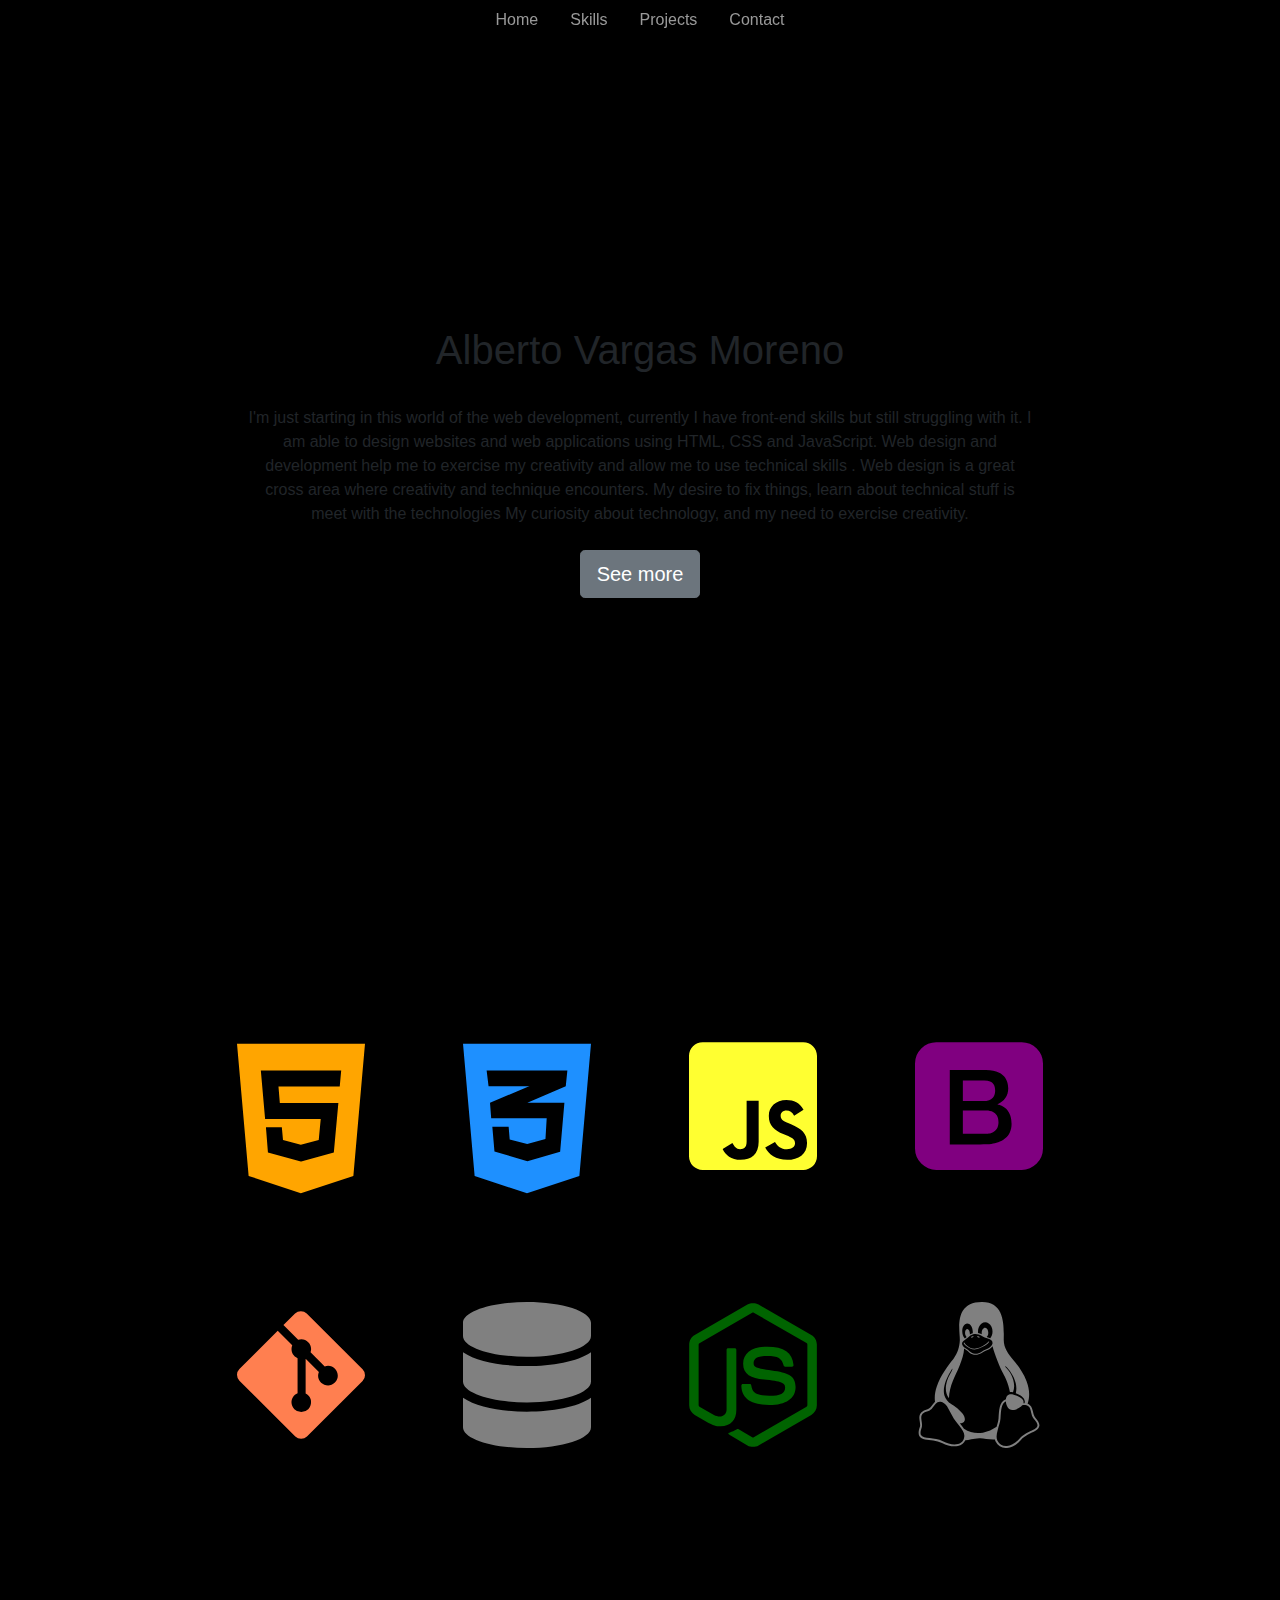
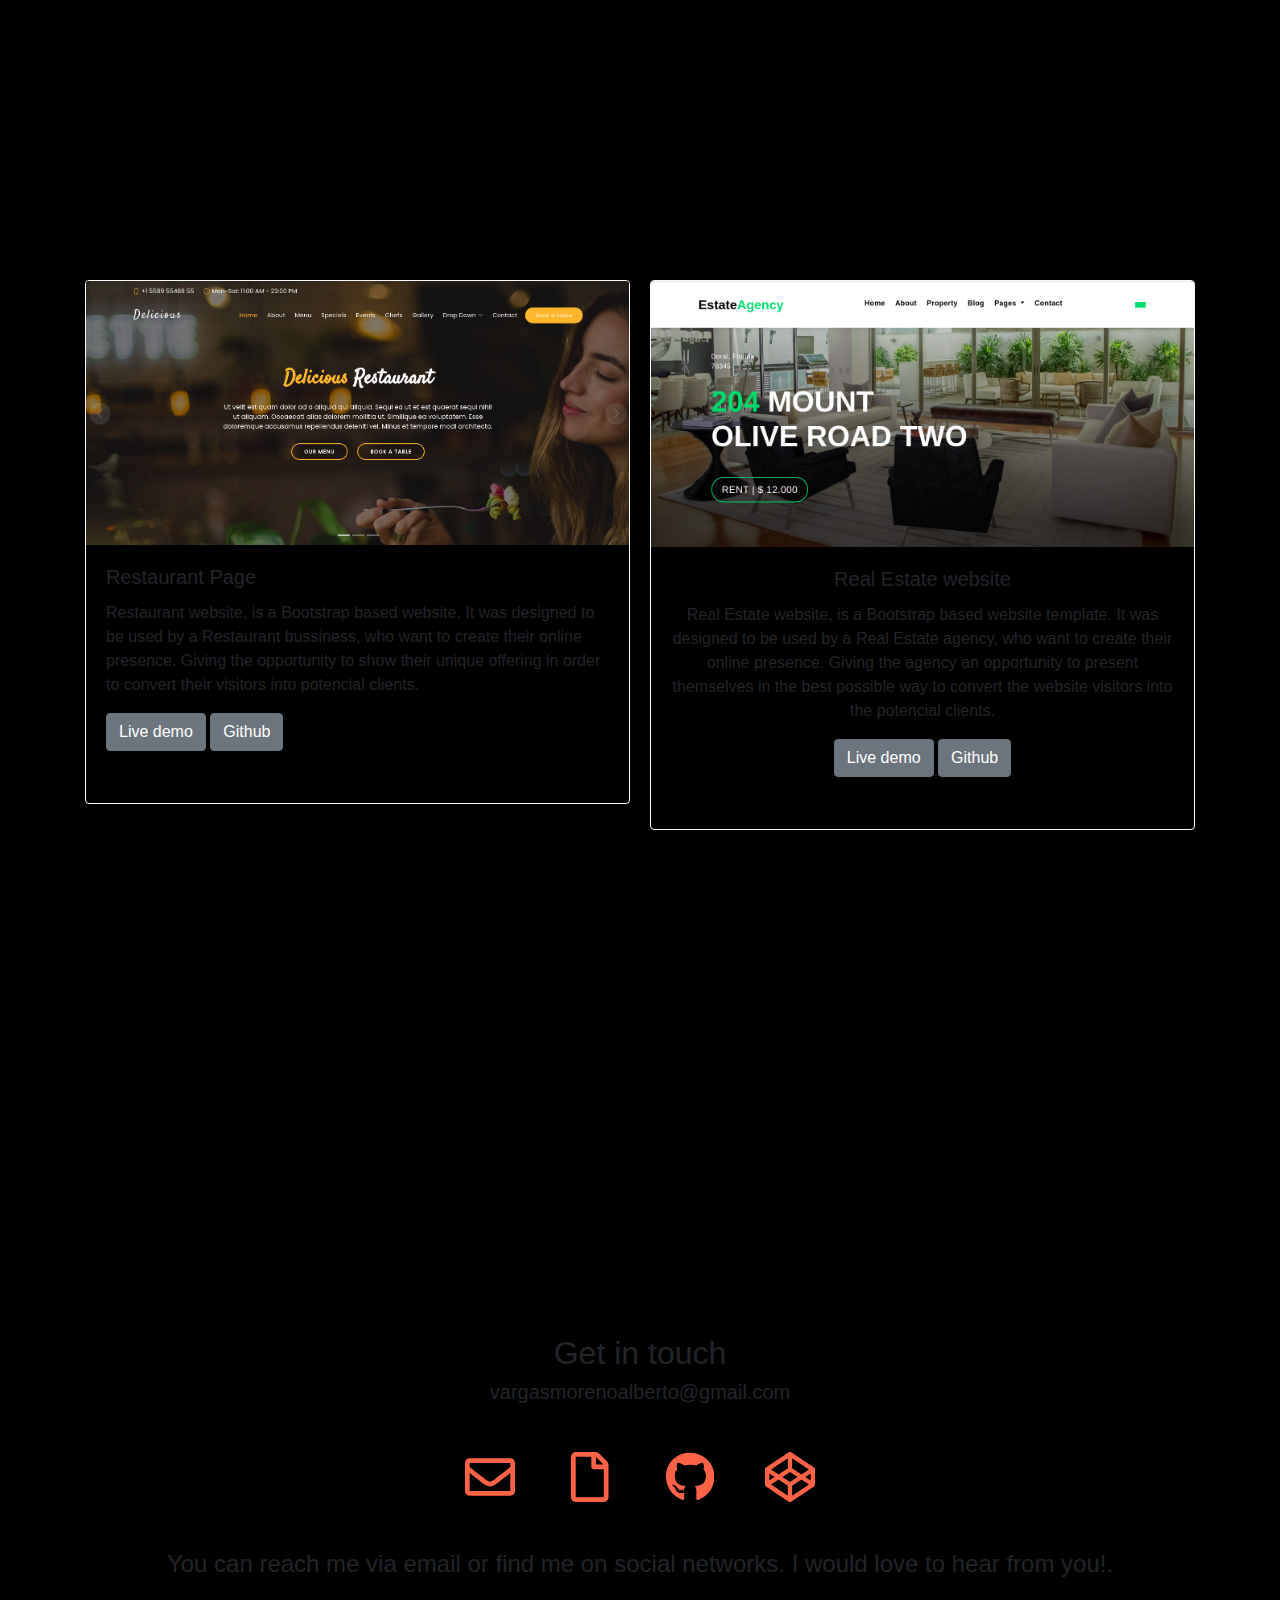
==== commit a20d2da2: ":wrench: skills cards padding removed" ====
--- a/index.html
+++ b/index.html
@@ -134,7 +134,7 @@
             <p class="h5"> vargasmorenoalberto@gmail.com</p>
             <!-- <div class="row my-5 " style="/*max-width: 500px;*/"> -->
             <div class="row my-5 ">
-                <div class="col-3 p-auto p-md-5">
+                <div class="col-3 p-auto ">
                     <a href="mailto:vargasmorenoalberto@gmail.com?subject=I've seen your portfolio"
                         title="send an email">
                         <svg aria-hidden="true" focusable="false" data-prefix="far" data-icon="envelope"
@@ -146,7 +146,7 @@
                         </svg>
                     </a>
                 </div>
-                <div class="col-3 p-auto p-md-5">
+                <div class="col-3 p-auto ">
                     <a href="assets/CV/index.html" title="curriculum" target="_blank">
                         <!-- <img src="assets/images/document.svg" alt=""  -->
                         <svg aria-hidden="true" focusable="false" data-prefix="far" data-icon="file"
@@ -158,7 +158,7 @@
                         </svg>
                     </a>
                 </div>
-                <div class="col-3 p-auto p-md-5">
+                <div class="col-3 p-auto ">
                     <a href="https://github.com/AlbertoVargasMoreno" title="github profile" target="_blank">
                         <!-- <img src="assets/images/Github_logo.svg" alt="" style="height: 50px; background-color: white;"> -->
                         <svg aria-hidden="true" focusable="false" data-prefix="fab" data-icon="github"
@@ -170,7 +170,7 @@
                         </svg>
                     </a>
                 </div>
-                <div class="col-3 p-auto p-md-5">
+                <div class="col-3 p-auto ">
                     <a href="https://codepen.io/AlbertoVargasMoreno" title="codepen profile" target="_blank">
                         <!-- <img src="assets/images/icon-codepen.svg" alt="" style="background-color: white"> -->
                         <svg aria-hidden="true" focusable="false" data-prefix="fab" data-icon="codepen"
--- a/css/style.css
+++ b/css/style.css
@@ -65,6 +65,10 @@
     text-align: center;
 }
 
+p.hero-content {
+    max-width: 55rem;
+}
+
 #hero img {
     max-width: 95%;
     max-height: 85%;
@@ -182,6 +186,13 @@
 #contact img {
     height: 50px;
     background-color: white;
+}
+
+/* esto podria funcionar o no, pero es una idea para que se mantenga centrado y sin ocupar toda pantalla */
+.row.my-5 {
+    max-width: 43em;
+    margin-left: auto;
+    margin-right: auto;
 }
 
 section.contact-0 a svg {
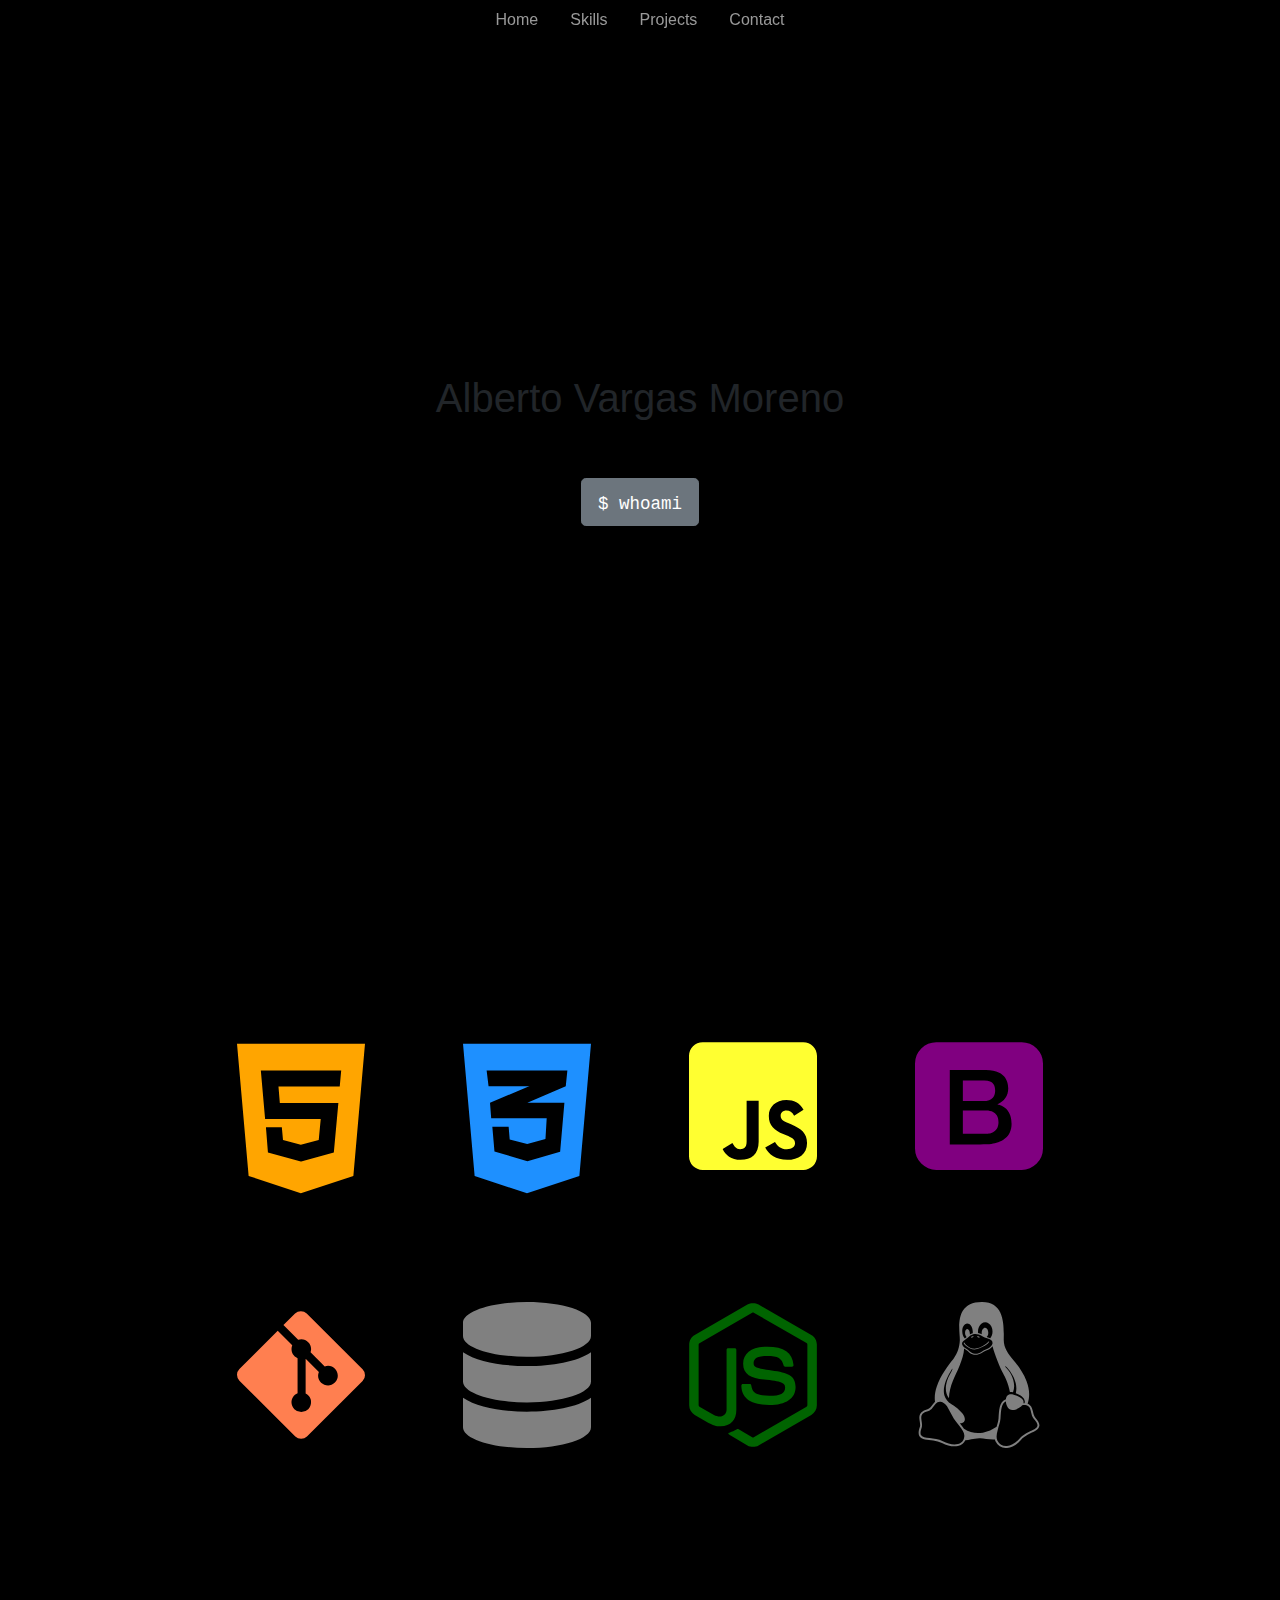
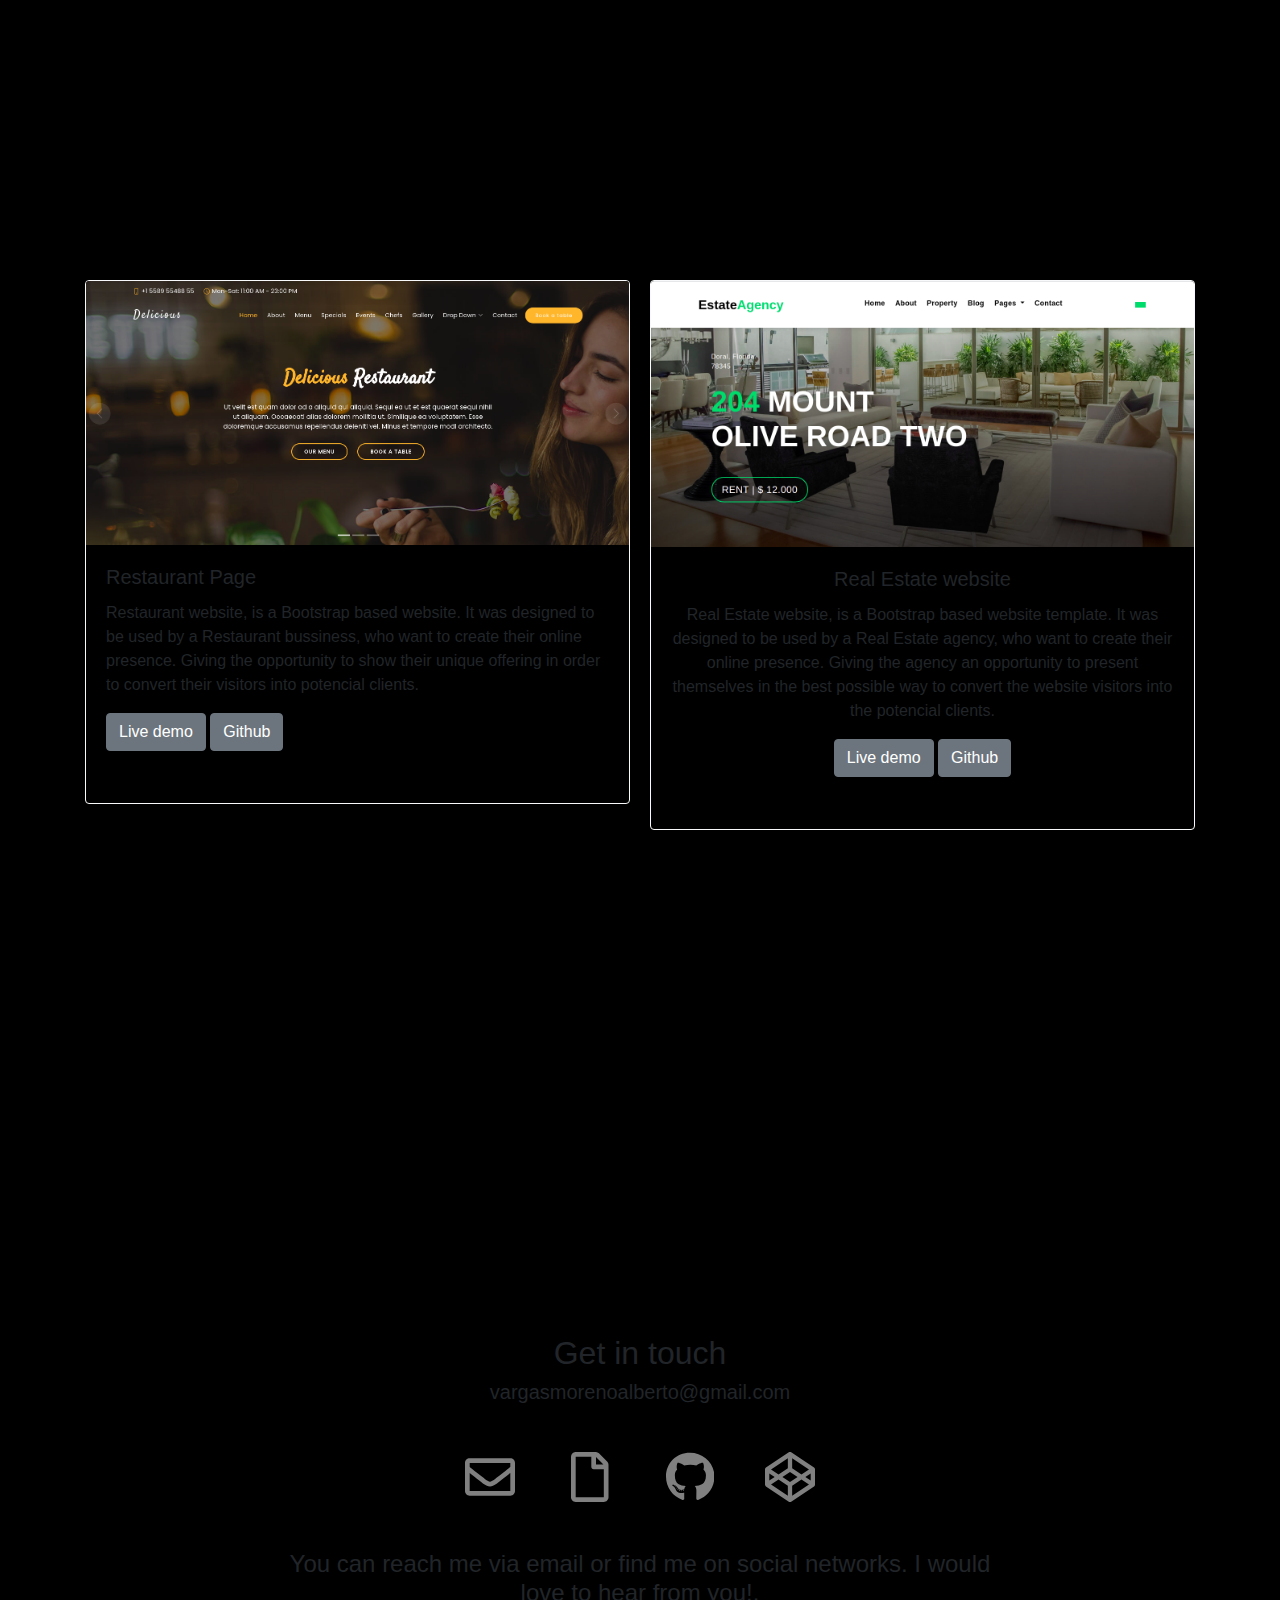
==== commit 0d7f13e2: ":construction: collapse in home" ====
--- a/index.html
+++ b/index.html
@@ -16,7 +16,7 @@
 </head>
 
 <body style="background-color: black">
-<!-- <body> -->
+    <!-- <body> -->
 
     <header class="masthead">
         <div class="inner">
@@ -33,16 +33,28 @@
         <div class="hero-container">
             <h1 class="hero-heading">Alberto Vargas Moreno</h1>
             <!-- <img src="img/logo.png" alt="Hero Imgs"> -->
-            <p class="hero-content px-5 mx-md-5 my-4">
-                I'm just starting in this world of the web development, currently I have front-end skills but still
-                struggling with it.
-                I am able to design websites and web applications using HTML, CSS and JavaScript.
-                Web design and development help me to exercise my creativity and allow me to use technical skills . Web design is a great cross area where creativity and technique encounters. My desire to fix things, learn about technical stuff is meet with the technologies
-                 My curiosity about technology, and my need to exercise creativity.
-            </p>
-            <p class="lead">
-                <a href="#" class="btn btn-lg btn-secondary">See more</a>
-            </p>
+            <div class="hero-content px-5 mx-md-5 my-4">
+                <div class="collapse" id="collapseExample">
+                    I'm just starting in this world of the web development, currently I have front-end skills but still
+                    struggling with it.
+                    I am able to design websites and web applications using HTML, CSS and JavaScript.
+                    Web design and development help me to exercise my creativity and allow me to use technical skills .
+                    Web design is a great cross area where creativity and technique encounters. My desire to fix things,
+                    learn about technical stuff is meet with the technologies
+                    My curiosity about technology, and my need to exercise creativity.
+
+                </div>
+                <p class="lead mt-4">
+                    <a class="btn btn-lg btn-secondary" data-toggle="collapse" href="#collapseExample" role="button"
+                        aria-expanded="false" aria-controls="collapseExample">
+                        <code class="">
+                            <span class="">$</span> whoami
+                        </code>
+                    </a>
+                </p>
+
+            </div>
+
         </div>
     </section>
 
@@ -75,7 +87,7 @@
                 </div>
             </div>
         </div>
-    </section>    
+    </section>
 
     <section id="projects">
         <div class="container">
@@ -187,10 +199,17 @@
                 You can reach me via email or find me on social networks. I would love to hear from you!.
             </h4>
         </div>
-    </section> 
+    </section>
 
     <!-- Swiper JS -->
     <script src="https://unpkg.com/swiper/swiper-bundle.min.js"></script>
+    <!--   bootstrap -->
+    <script src="https://code.jquery.com/jquery-3.5.1.slim.min.js"
+        integrity="sha384-DfXdz2htPH0lsSSs5nCTpuj/zy4C+OGpamoFVy38MVBnE+IbbVYUew+OrCXaRkfj"
+        crossorigin="anonymous"></script>
+    <script src="https://cdn.jsdelivr.net/npm/bootstrap@4.6.0/dist/js/bootstrap.bundle.min.js"
+        integrity="sha384-Piv4xVNRyMGpqkS2by6br4gNJ7DXjqk09RmUpJ8jgGtD7zP9yug3goQfGII0yAns"
+        crossorigin="anonymous"></script>
     <!-- Main javasript file -->
     <script src="js/script.js"></script>
 </body>
--- a/css/style.css
+++ b/css/style.css
@@ -65,7 +65,7 @@
     text-align: center;
 }
 
-p.hero-content {
+div.hero-content {
     max-width: 55rem;
 }
 
@@ -194,15 +194,25 @@
     margin-left: auto;
     margin-right: auto;
 }
+#contact-0 > div > div {
+    max-width: 43rem;
+    margin-right: auto;
+    margin-left: auto;
+}
+
+#contact-0 > div > h4 {
+    max-width: 45rem;
+    margin-left: auto;
+    margin-right: auto;
+}
 
 section.contact-0 a svg {
-    fill: tomato;
     height: 50px;
     transform: scale(1);
 }
 
 section.contact-0 a svg path {
-    fill: tomato;
+    fill: gray;
 }
 
 section.contact-0 a svg:hover {
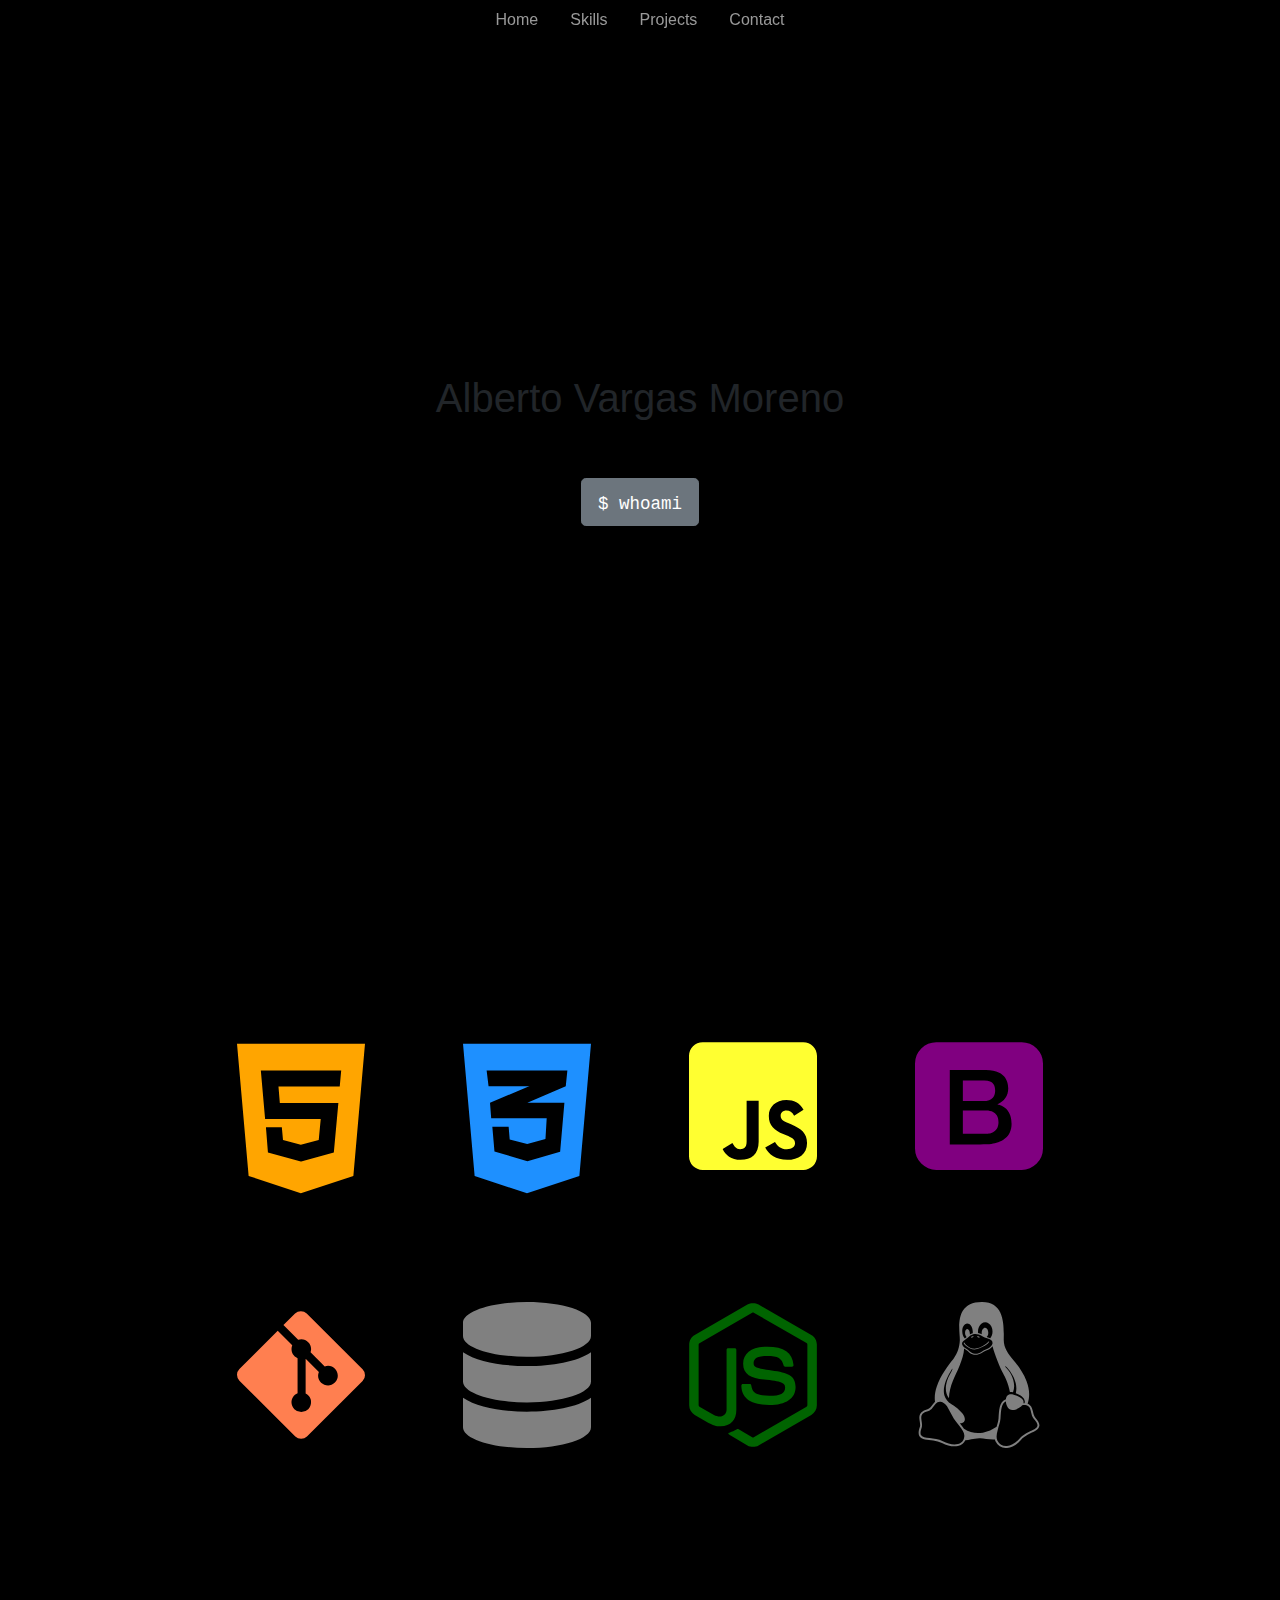
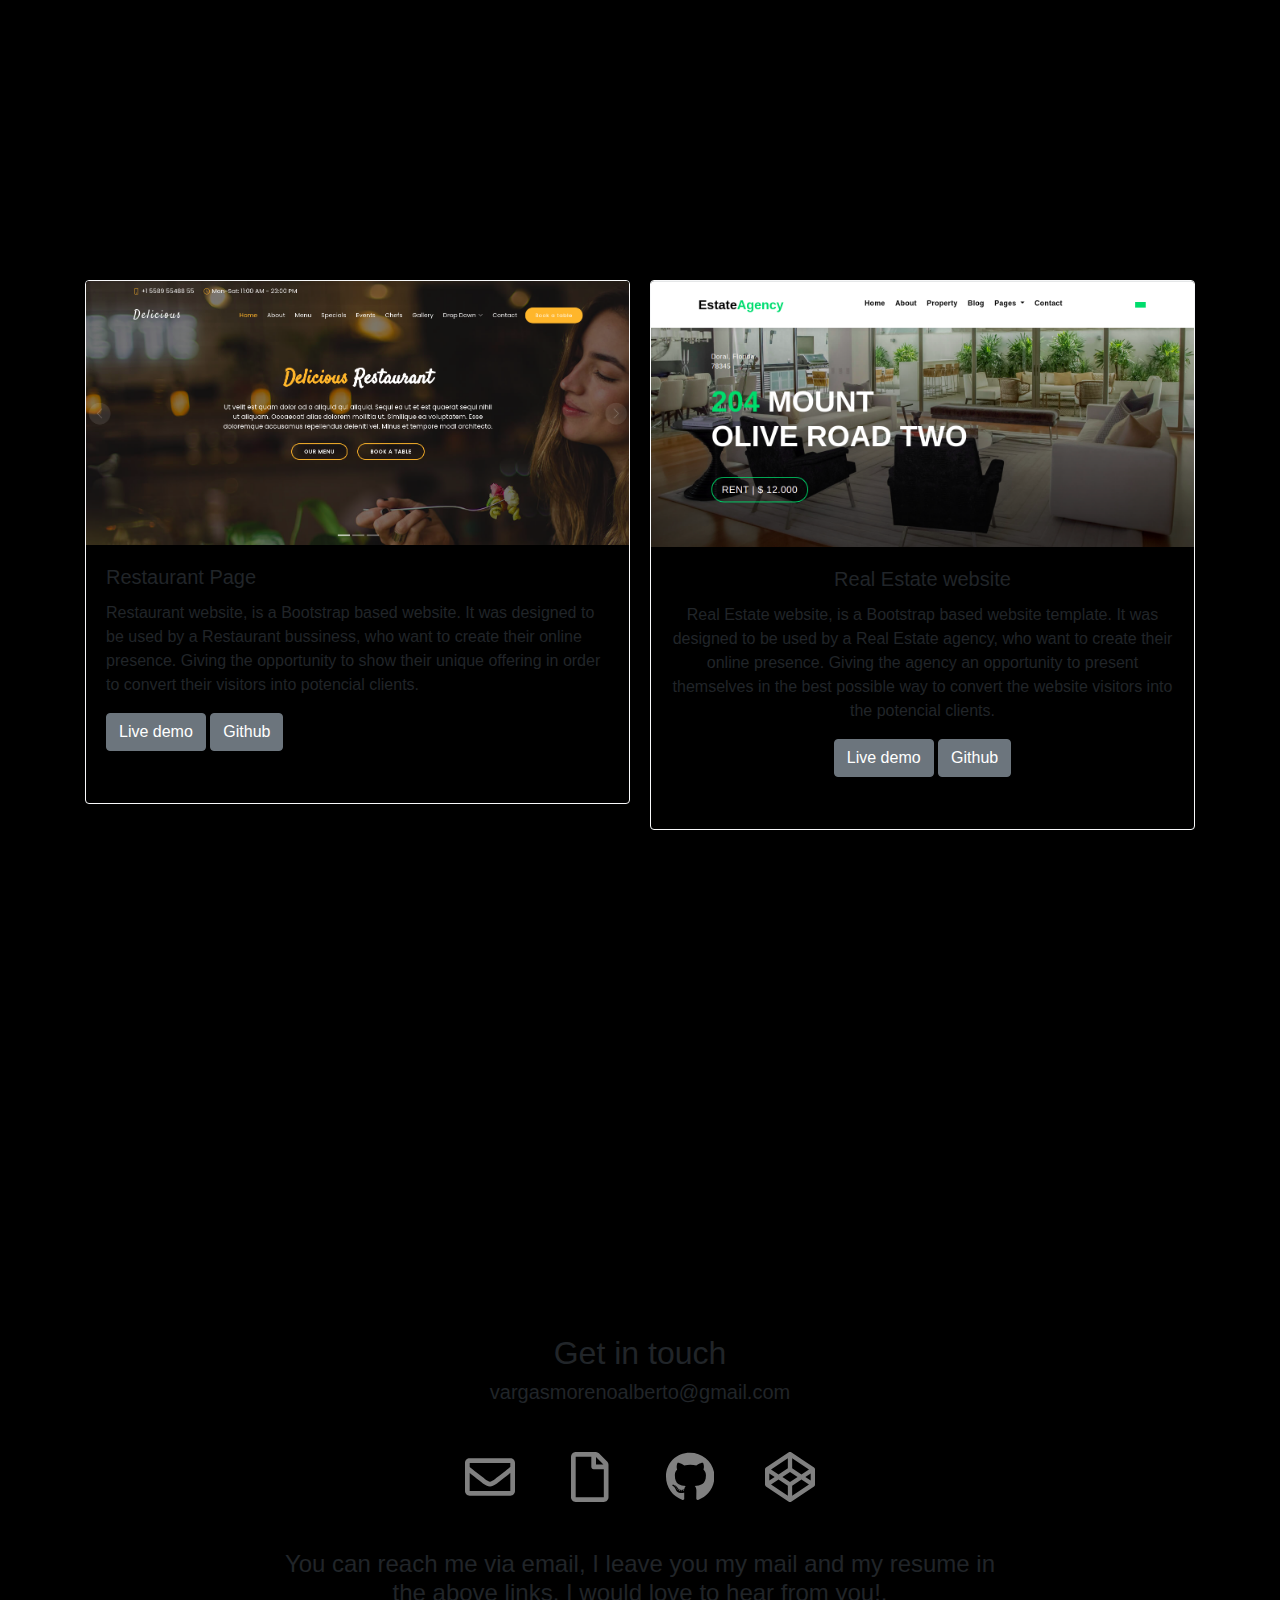
==== commit 2d0ad090: ":construction: texts tweaks" ====
--- a/index.html
+++ b/index.html
@@ -5,7 +5,7 @@
     <meta charset="UTF-8">
     <meta name="viewport" content="width=device-width, initial-scale=1.0">
     <meta http-equiv="X-UA-Compatible" content="ie=edge">
-    <title>beto Portfolio</title>
+    <title>Beto | Portfolio</title>
     <!-- Bootstrap -->
     <link rel="stylesheet" href="https://stackpath.bootstrapcdn.com/bootstrap/4.3.1/css/bootstrap.min.css"
         integrity="sha384-ggOyR0iXCbMQv3Xipma34MD+dH/1fQ784/j6cY/iJTQUOhcWr7x9JvoRxT2MZw1T" crossorigin="anonymous">
@@ -35,14 +35,9 @@
             <!-- <img src="img/logo.png" alt="Hero Imgs"> -->
             <div class="hero-content px-5 mx-md-5 my-4">
                 <div class="collapse" id="collapseExample">
-                    I'm just starting in this world of the web development, currently I have front-end skills but still
-                    struggling with it.
                     I am able to design websites and web applications using HTML, CSS and JavaScript.
                     Web design and development help me to exercise my creativity and allow me to use technical skills .
-                    Web design is a great cross area where creativity and technique encounters. My desire to fix things,
-                    learn about technical stuff is meet with the technologies
-                    My curiosity about technology, and my need to exercise creativity.
-
+                    Web design is a great cross area where creativity and technique encounters. My desire to fix things, learn about technical stuff is meet with the technologies
                 </div>
                 <p class="lead mt-4">
                     <a class="btn btn-lg btn-secondary" data-toggle="collapse" href="#collapseExample" role="button"
@@ -196,7 +191,7 @@
                 </div>
             </div>
             <h4>
-                You can reach me via email or find me on social networks. I would love to hear from you!.
+                You can reach me via email, I leave you my mail and my resume in the above links. I would love to hear from you!.
             </h4>
         </div>
     </section>
--- a/css/style.css
+++ b/css/style.css
@@ -18,7 +18,7 @@
     padding-top: 48px;
 }
 header.masthead {
-    background: rgba(0, 0, 0, 0.74);
+    background: rgba(0, 0, 0, 0.90);
     position: fixed;
     left: 0;
     top: 0;
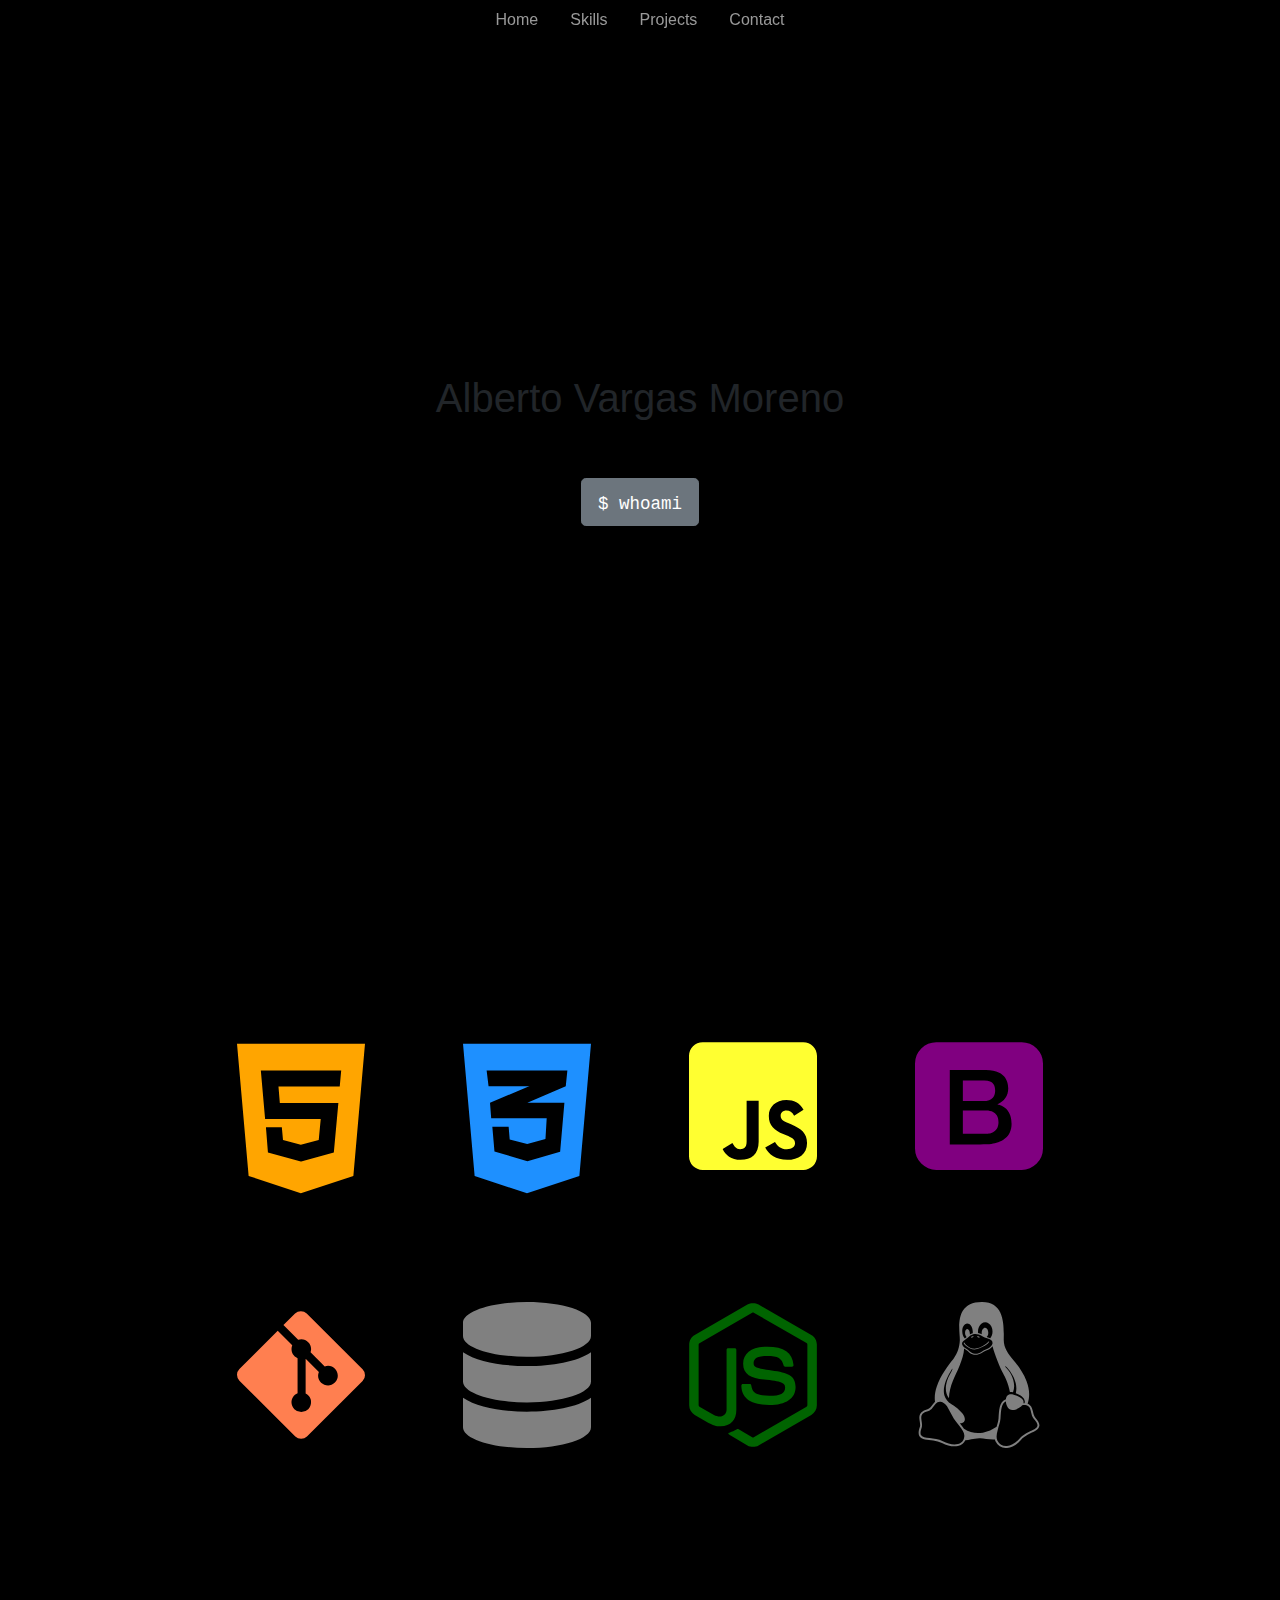
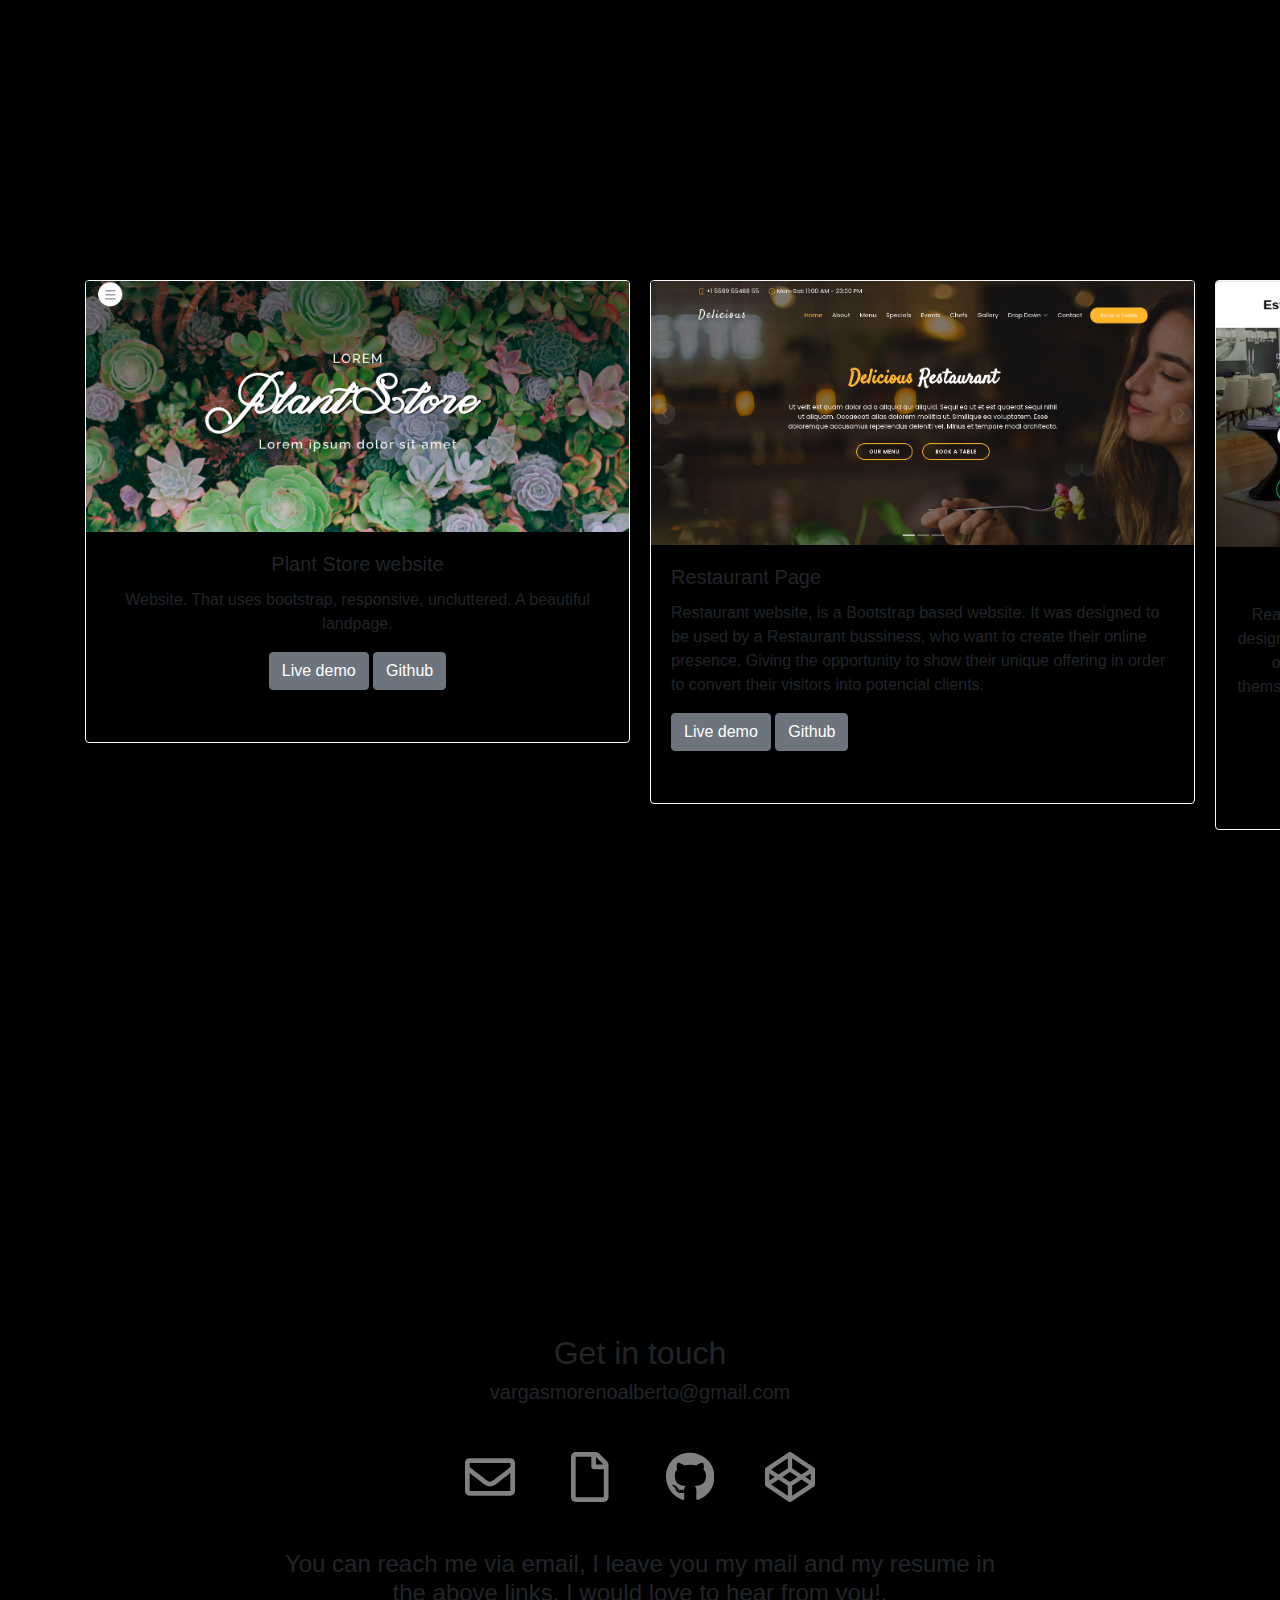
==== commit a0ed3f88: ":construction: new project added" ====
--- a/index.html
+++ b/index.html
@@ -33,7 +33,7 @@
         <div class="hero-container">
             <h1 class="hero-heading">Alberto Vargas Moreno</h1>
             <!-- <img src="img/logo.png" alt="Hero Imgs"> -->
-            <div class="hero-content px-5 mx-md-5 my-4">
+            <div class="hero-content px-sm-5 mx-md-5 my-4">
                 <div class="collapse" id="collapseExample">
                     I am able to design websites and web applications using HTML, CSS and JavaScript.
                     Web design and development help me to exercise my creativity and allow me to use technical skills .
@@ -90,6 +90,20 @@
             <div class="swiper-container mySwiper">
                 <div class="swiper-wrapper">
                     <!-- <div class="swiper-slide"> -->
+
+                    <div class=" swiper-slide card border-light text-center">
+                        <img src="assets/images/Projects/plant-store.png" class="card-img-top" alt="...">
+                        <div class="card-body">
+                            <h5 class="card-title">Plant Store website</h5>
+                            <p class="card-text">
+                                Website. That uses bootstrap, responsive, uncluttered. A beautiful landpage.
+                            </p>
+                            <a href="https://albertovargasmoreno.github.io/plant-store" target="_blank"
+                                class="btn btn-secondary">Live demo</a>
+                            <a href="https://github.com/AlbertoVargasMoreno/plant-store" target="_blank" class="btn btn-secondary">Github</a>
+                        </div>
+                    </div>
+
 
                     <div class="swiper-slide card border-light">
                         <img src="assets/images/Projects/foodPage.png" class="card-img-top" alt="...">
